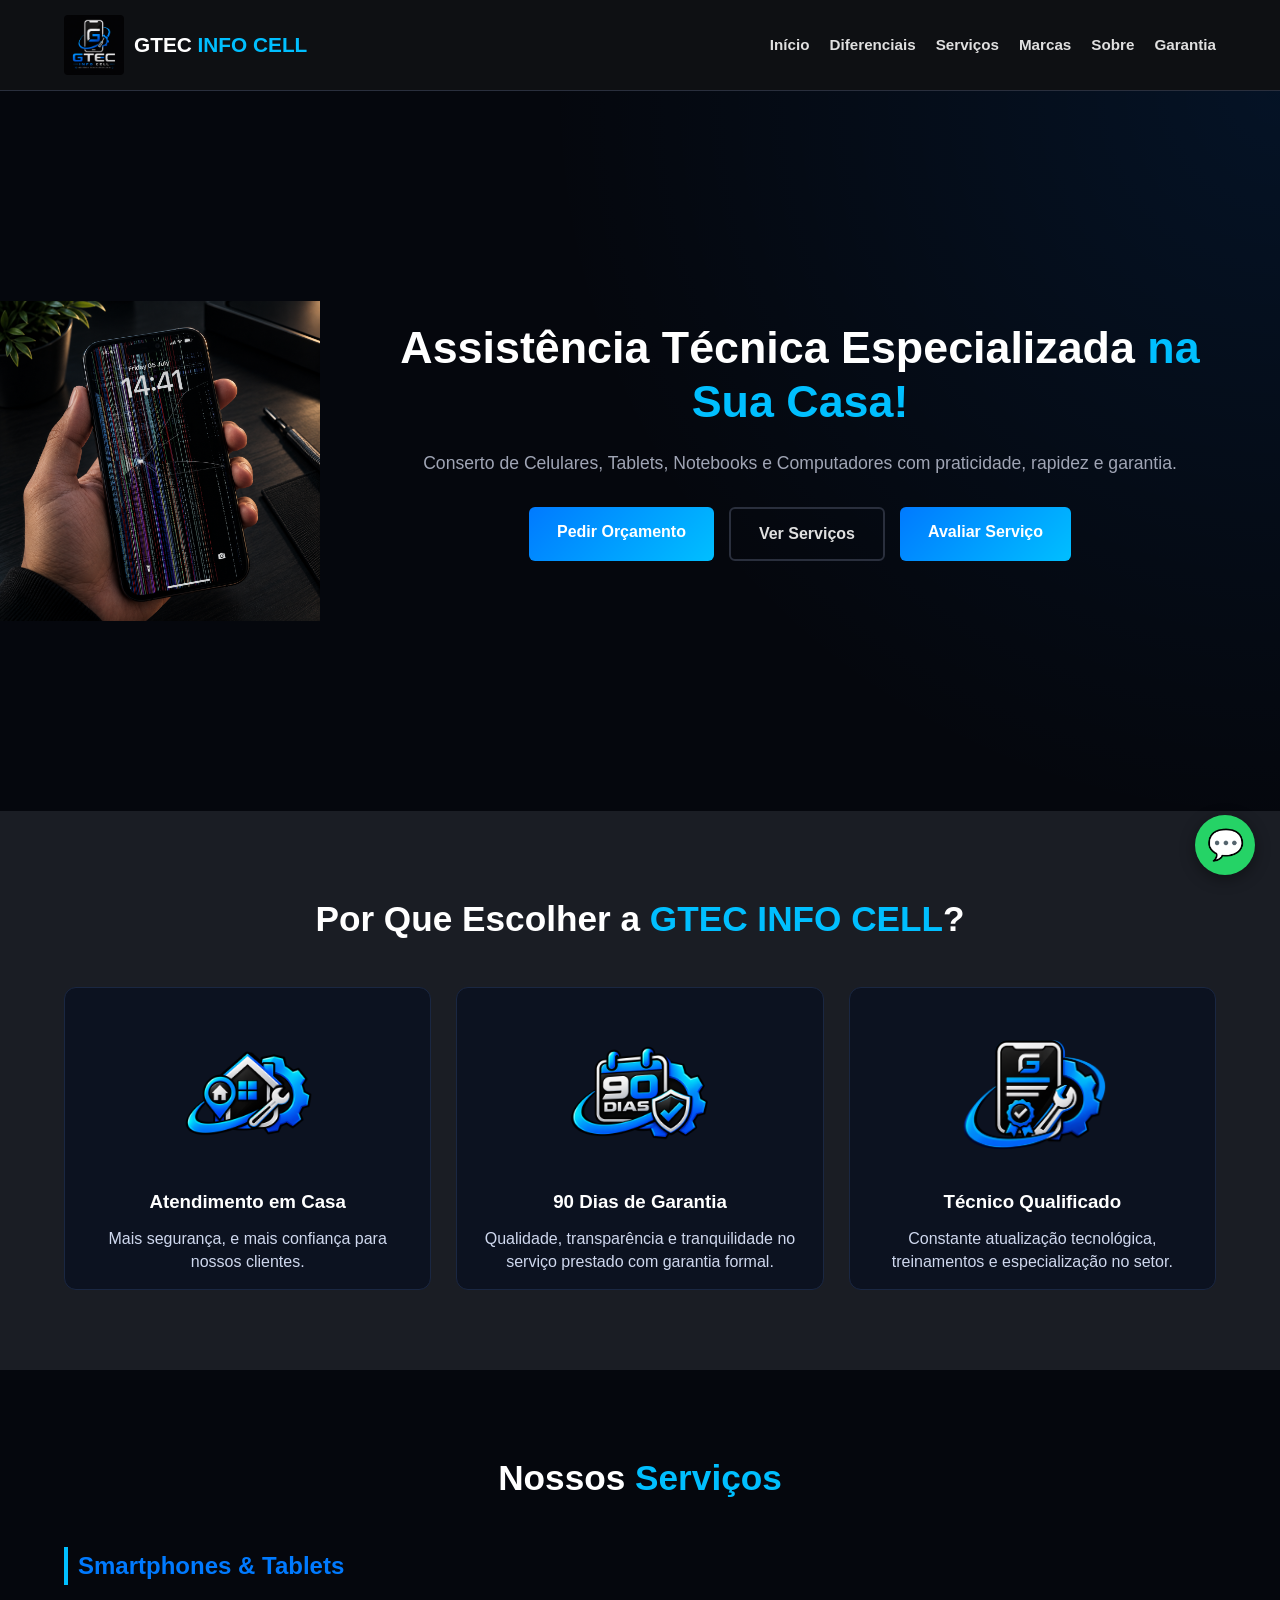
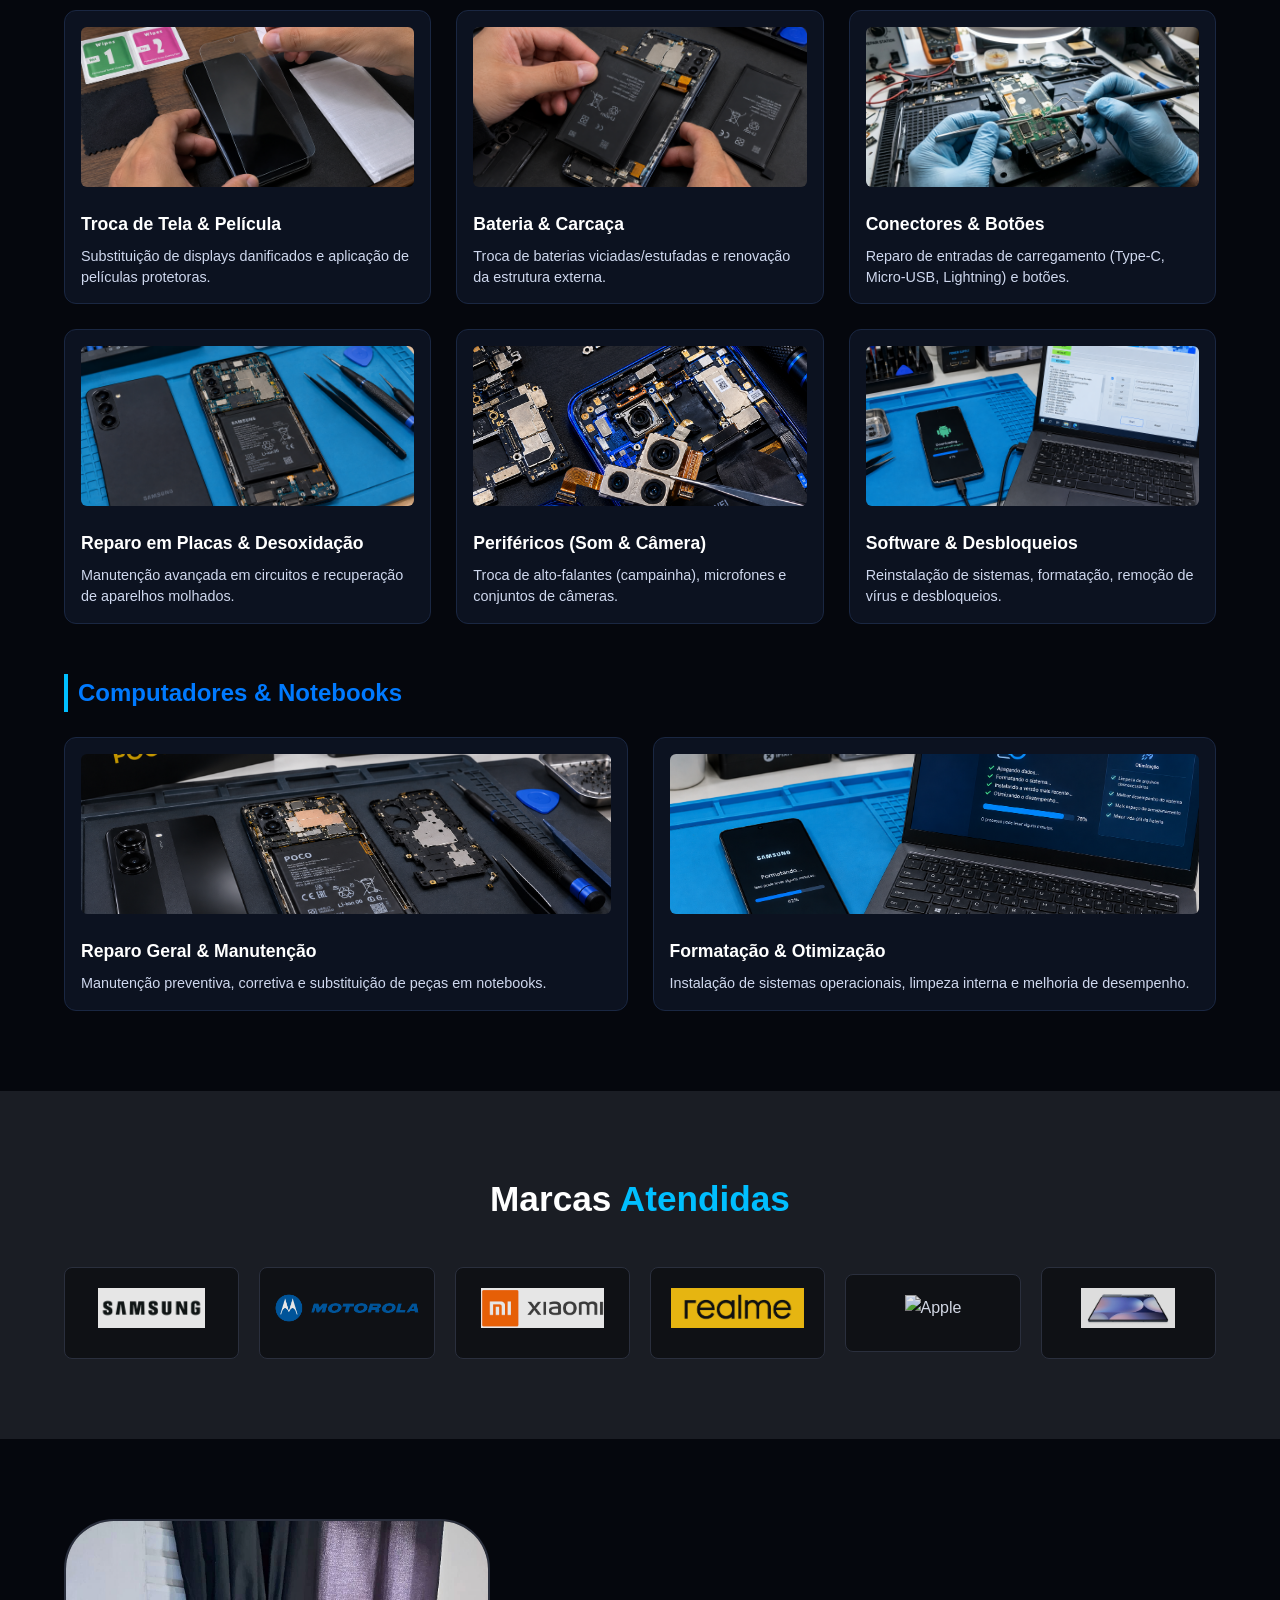
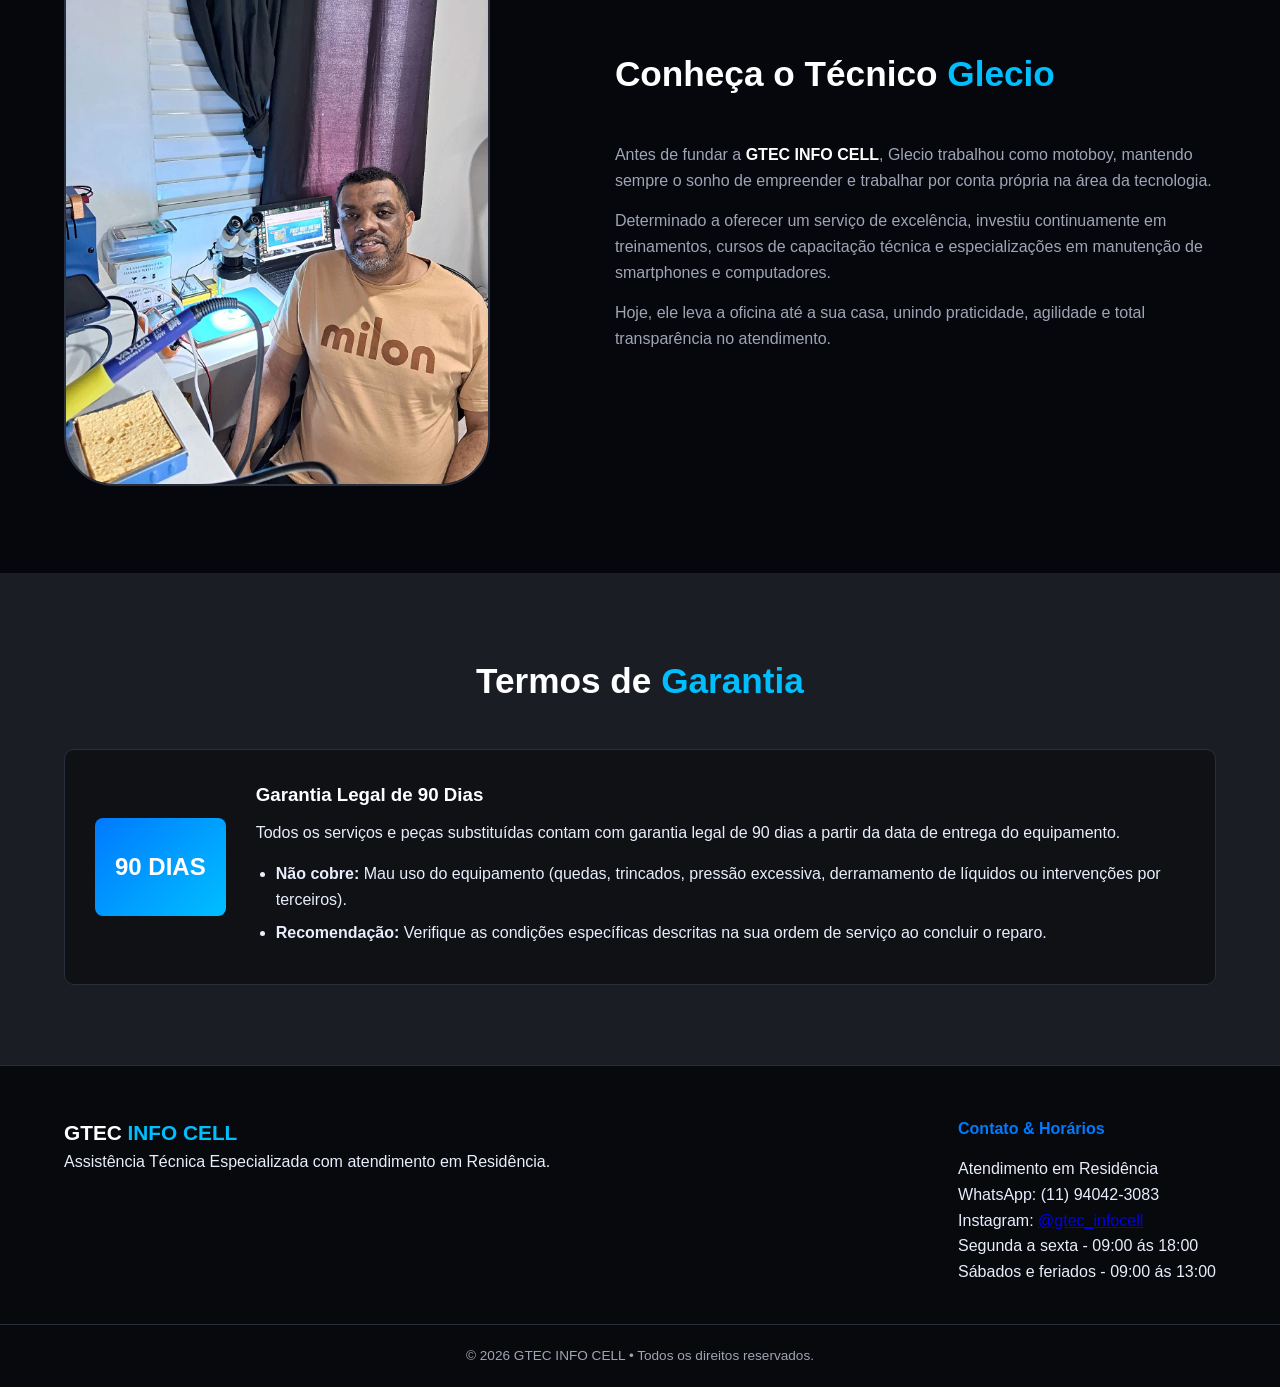
==== index.html @ 09369bb0 "Primeiro commit - GTEC Info Cell" ====
<!DOCTYPE html>
<html lang="pt-BR">
<head>
    <meta charset="UTF-8">
    <meta name="viewport" content="width=device-width, initial-scale=1.0">
    <title>GTEC INFO CELL - Assistência Técnica Especializada em Residência</title>
    <!-- Fonte Montserrat -->
    <link rel="preconnect" href="https://fonts.googleapis.com">
    <link rel="preconnect" href="https://fonts.gstatic.com" crossorigin>
    <link href="https://fonts.googleapis.com/css2?family=Montserrat:wght@400;600;700;800&display=swap" rel="stylesheet">
    <link rel="stylesheet" href="./style.css">
    <link rel="icon" type="image/png" href="img/logo.jpeg">
</head>
<body>

    <!-- Cabeçalho -->
    <header class="header">
        <div class="container nav-container">
            <div class="logo">
                <img src="img/logo.jpeg" alt="Logo GTEC INFO CELL" class="logo-img">
                <span class="logo-text">GTEC <span>INFO CELL</span></span>
            </div>
            <nav class="nav-menu" id="navMenu">
                <a href="#inicio">Início</a>
                <a href="#diferenciais">Diferenciais</a>
                <a href="#servicos">Serviços</a>
                <a href="#marcas">Marcas</a>
                <a href="#sobre">Sobre</a>
                <a href="#garantia">Garantia</a>
            </nav>
            <button class="mobile-toggle" id="mobileToggle" aria-label="Abrir Menu">☰</button>
        </div>
    </header>
    
    <!-- Hero Banner -->
    <section id="inicio" class="hero">
        <div class="carrossel">
            <div class="slides">
            <div class="slide"><img src="./img/imagem de celular quebrado.png" alt=""></div>
            <div class="slide"><img src="./img/imagem de celular restaurado.png" alt="#"></div>
            <div class="slide"><img src="./img/logo_neon_sem_fundo.png" alt=""></div>
            <div class="slide"><img src="./img/troca_de_camera_1254.png" alt="#"></div>
            </div>
        </div>
        <br>
        <div class="container hero-container">
            <div class="hero-content">
                <h1>Assistência Técnica Especializada <span>na Sua Casa!</span></h1>
                <p>Conserto de Celulares, Tablets, Notebooks e Computadores com praticidade, rapidez e garantia.</p>
                <div class="hero-btns">
                    <a href="Formulário GTEC Info Cell.html" target="_blank" class="btn btn-primary">Pedir Orçamento</a>
                    <a href="#servicos" class="btn btn-secondary">Ver Serviços</a>
                     <a href="avaliacoes.html" target="_blank" class="btn btn-primary">Avaliar Serviço</a>
                </div>
            </div>
            <div class="hero-image">
            
        </div>

        </div>
    </section>

    <!-- Por Que Escolher -->
    <section id="diferenciais" class="section bg-card">
        <div class="container">
            <h2 class="section-title">Por Que Escolher a <span>GTEC INFO CELL</span>?</h2>
            <div class="grid grid-3">
                <div class="card feature-card">
                    <div class="icon"></div>
                    <img src="./img/atendimento em casa.png" alt="">
                    <h3>Atendimento em Casa</h3>
                    <p>Mais segurança, e mais confiança para nossos clientes.</p>
                </div>
                <div class="card feature-card">
                    <div class="icon"></div>
                    <img src="./img/90 dias de garantia.png" alt="Garantia de 90 dias" class="feature-img">
                    <h3>90 Dias de Garantia</h3>
                    <p>Qualidade, transparência e tranquilidade no serviço prestado com garantia formal.</p>
                </div>
                <div class="card feature-card">
                    <div class="icon"></div>
                    <img src="./img/Emblema de Certificação Técnica.png" alt="Certificação técnica" class="feature img">
                    <h3>Técnico Qualificado</h3>
                    <p>Constante atualização tecnológica, treinamentos e especialização no setor.</p>
                </div>
            </div>
        </div>
    </section>

    <!-- Serviços Prestados -->
    <section id="servicos" class="section">
        <div class="container">
            <h2 class="section-title">Nossos <span>Serviços</span></h2>
            
            <h3 class="category-title">Smartphones & Tablets</h3>
            <div class="grid grid-3">
                <div class="card service-card">
                    <img src="img/imagem_pelicula_menor.png" alt="Troca de tela" class="service-img">
                    <h4>Troca de Tela & Película</h4>
                    <p>Substituição de displays danificados e aplicação de películas protetoras.</p>
                </div>
                <div class="card service-card">
                    <img src="img/troca_de_bateria.png" alt="Troca de bateria" class="service-img">
                    <h4>Bateria & Carcaça</h4>
                    <p>Troca de baterias viciadas/estufadas e renovação da estrutura externa.</p>
                </div>
                <div class="card service-card">
                    <img src="img/troca de conectores.jpg" alt="Conserto de conector de carga" class="service-img">
                    <h4>Conectores & Botões</h4>
                    <p>Reparo de entradas de carregamento (Type-C, Micro-USB, Lightning) e botões.</p>
                </div>
                <div class="card service-card">
                    <img src="img/Imagem de placa.png" alt="Reparo em placa de celular" class="service-img">
                    <h4>Reparo em Placas & Desoxidação</h4>
                    <p>Manutenção avançada em circuitos e recuperação de aparelhos molhados.</p>
                </div>
                <div class="card service-card">
                    <img src="img/troca de camera.png" alt="Troca de microfone e câmera" class="service-img">
                    <h4>Periféricos (Som & Câmera)</h4>
                    <p>Troca de alto-falantes (campainha), microfones e conjuntos de câmeras.</p>
                </div>
                <div class="card service-card">
                    <img src="img/imagem de Software.png" alt="Manutenção de software e sistema" class="service-img">
                    <h4>Software & Desbloqueios</h4>
                    <p>Reinstalação de sistemas, formatação, remoção de vírus e desbloqueios.</p>
                </div>
            </div>

            <h3 class="category-title mt-large">Computadores & Notebooks</h3>
            <div class="grid grid-2">
                <div class="card service-card">
                    <img src="img/Reparo Geral & Manutenção.png" alt="Conserto de notebook" class="service-img">
                    <h4>Reparo Geral & Manutenção</h4>
                    <p>Manutenção preventiva, corretiva e substituição de peças em notebooks.</p>
                </div>
                <div class="card service-card">
                    <img src="img/Formatação é otimização.png" alt="Formatação de computador" class="service-img">
                    <h4>Formatação & Otimização</h4>
                    <p>Instalação de sistemas operacionais, limpeza interna e melhoria de desempenho.</p>
                </div>
            </div>
        </div>
    </section>

    <!-- Marcas Atendidas -->
    <section id="marcas" class="section bg-card">
        <div class="container text-center">
            <h2 class="section-title">Marcas <span>Atendidas</span></h2>
            <div class="brands-grid">
                <div class="brand-item"><img src="img/samsung.jpg" alt="Samsung"><span></span></div>
                <div class="brand-item"><img src="img/motorola.png" alt="Motorola"><span></span></div>
                <div class="brand-item"><img src="img/aura.png" alt="Xiaomi"><span></span></div>
                <div class="brand-item"><img src="img/Realme_logo.png" alt="Realme"><span></span></div>
                <div class="brand-item"><img src="img/Apple.png" alt="Apple"><span></span></div>
                <div class="brand-item"><img src="img/unnamed.png" alt="Tablets"><span></span></div>
            </div>
        </div>
    </section>

    <!-- Sobre o Técnico -->
    <section id="sobre" class="section">
        <div class="container about-container">
            <div class="about-img">
                <img src="./img/Digitalizado_20261007-1557-03.jpg" alt="Técnico Glecio em seu ambiente de trabalho">
            </div>
            <div class="about-content">
                <h4 class="section-title text-left">Conheça o Técnico <span>Glecio</span></h4>
                <p>Antes de fundar a <strong>GTEC INFO CELL</strong>, Glecio trabalhou como motoboy, mantendo sempre o sonho de empreender e trabalhar por conta própria na área da tecnologia.</p>
                <p>Determinado a oferecer um serviço de excelência, investiu continuamente em treinamentos, cursos de capacitação técnica e especializações em manutenção de smartphones e computadores.</p>
                <p>Hoje, ele leva a oficina até a sua casa, unindo praticidade, agilidade e total transparência no atendimento.</p>
            </div>
        </div>
    </section>

    <!-- Garantia -->
    <section id="garantia" class="section bg-card">
        <div class="container">
            <h2 class="section-title">Termos de <span>Garantia</span></h2>
            <div class="warranty-box">
                <div class="warranty-badge">90 DIAS</div>
                <div class="warranty-text">
                    <h3>Garantia Legal de 90 Dias</h3>
                    <p>Todos os serviços e peças substituídas contam com garantia legal de 90 dias a partir da data de entrega do equipamento.</p>
                    <ul>
                        <li><strong>Não cobre:</strong> Mau uso do equipamento (quedas, trincados, pressão excessiva, derramamento de líquidos ou intervenções por terceiros).</li>
                        <li><strong>Recomendação:</strong> Verifique as condições específicas descritas na sua ordem de serviço ao concluir o reparo.</li>
                    </ul>
                </div>
            </div>
        </div>
    </section>

    <!-- Rodapé -->
    <footer class="footer">
        <div class="container footer-container">
            <div class="footer-info">
                <div class="logo">
                    <span class="logo-text">GTEC <span>INFO CELL</span></span>
                </div>
                <p>Assistência Técnica Especializada com atendimento em Residência.</p>
            </div>
            <div class="footer-contact">
                <h4>Contato & Horários</h4>
                <p> Atendimento em Residência</p>
                <p> WhatsApp: (11) 94042-3083</p>
                <p>
                Instagram:
                <a href="https://www.instagram.com/gtec_infocell/" target="_blank">
                @gtec_infocell
                </a>
                </p>
                <p> Segunda a sexta - 09:00 ás 18:00 <br> Sábados e feriados - 09:00 ás 13:00                   
                </p>
            </div>
        </div>
        <div class="footer-bottom">
            <p>&copy; 2026 GTEC INFO CELL • Todos os direitos reservados.</p>
        </div>
    </footer>

    <!-- Botão Flutuante do WhatsApp -->
    <a href="https://wa.me/5511940423083?text=Ol%C3%A1%2C%20Gl%C3%A9cio!%20Gostaria%20de%20um%20or%C3%A7amento%20para%20meu%20aparelho." target="_blank" class="whatsapp-float" aria-label="Falar no WhatsApp">
        💬 
    </a>

    <link rel="icon" type="image/jpeg" href="img/logo.jpeg">

    <script src="./main.js"></script>
    <script src="./avaliaçoes.js"></script>

</body>
</html>
---- style.css ----
/* --- RESET & VARIÁVEIS DE CORES --- */
:root {
    --bg-dark: #0F1115;
    --bg-card: #1A1D24;
    --bg-card-hover: #232732;
    --primary-blue: #007AFF;
    --cyan-accent: #00BFFF;
    --text-silver: #E0E0E0;
    --text-muted: #A0A5B5;
    --text-white: #FFFFFF;
    --border-color: #2A2F3D;
    --font-main: 'Montserrat', sans-serif;
}

* {
    margin: 0;
    padding: 0;
    box-sizing: border-box;
}

html {
    scroll-behavior: smooth;
}

body {
    font-family: var(--font-main);
    background-color: var(--bg-dark);
    color: var(--text-silver);
    line-height: 1.6;
}

/* --- ESTRUTURA GLOBAL --- */
.container {
    width: 90%;
    max-width: 1200px;
    margin: 0 auto;
}

.section {
    padding: 80px 0;
}

.bg-card {
    background-color: var(--bg-card);
}

.section-title {
    text-align: center;
    font-size: 2.2rem;
    color: var(--text-white);
    margin-bottom: 40px;
    font-weight: 700;
}

.section-title span {
    color: var(--cyan-accent);
}

.text-left {
    text-align: left;
}

.text-center {
    text-align: center;
}

.mt-large {
    margin-top: 50px;
}

.category-title {
    color: var(--primary-blue);
    font-size: 1.5rem;
    margin-bottom: 25px;
    border-left: 4px solid var(--cyan-accent);
    padding-left: 10px;
}

/* --- BOTÕES --- */
.btn {
    display: inline-block;
    padding: 12px 28px;
    border-radius: 6px;
    font-weight: 700;
    text-decoration: none;
    transition: all 0.3s ease;
    cursor: pointer;
    text-align: center;
}

.btn-primary {
    background: linear-gradient(135deg, var(--primary-blue), var(--cyan-accent));
    color: var(--text-white);
    border: none;
}

.btn-primary:hover {
    opacity: 0.9;
    transform: translateY(-2px);
    box-shadow: 0 4px 15px rgba(0, 191, 255, 0.4);
}

.btn-secondary {
    background: transparent;
    color: var(--text-silver);
    border: 2px solid var(--border-color);
}

.btn-secondary:hover {
    border-color: var(--cyan-accent);
    color: var(--text-white);
}

/* --- GRID SYSTEM --- */
.grid {
    display: grid;
    gap: 25px;
}

.grid-2 {
    grid-template-columns: repeat(auto-fit, minmax(300px, 1fr));
}

.grid-3 {
    grid-template-columns: repeat(auto-fit, minmax(280px, 1fr));
}

.card {
    background-color: var(--bg-card);
    border: 1px solid var(--border-color);
    border-radius: 8px;
    padding: 25px;
    transition: transform 0.3s ease, border-color 0.3s ease;
}

.card:hover {
    transform: translateY(-5px);
    border-color: var(--cyan-accent);
}

/* --- CABEÇALHO --- */
.header {
    background-color: rgba(15, 17, 21, 0.95);
    position: sticky;
    top: 0;
    z-index: 1000;
    border-bottom: 1px solid var(--border-color);
    backdrop-filter: blur(10px);
}

.nav-container {
    display: flex;
    justify-content: space-between;
    align-items: center;
    padding: 15px 0;
}

.logo {
    display: flex;
    align-items: center;
    gap: 10px;
    
}

.logo-img {
    height: 60px;
    width: auto;
    background-color: #222; /* Placeholder enquanto não há imagem */
    border-radius: 4px;
}

.logo-text {
    font-size: 1.3rem;
    font-weight: 800;
    color: var(--text-white);
}

.logo-text span {
    color: var(--cyan-accent);
}

.nav-menu {
    display: flex;
    gap: 20px;
}

.nav-menu a {
    color: var(--text-silver);
    text-decoration: none;
    font-weight: 600;
    font-size: 0.95rem;
    transition: color 0.3s ease;
}
.nav-menu a:hover {
    color: var(--cyan-accent);
}

.mobile-toggle {
    display: none;
    background: none;
    border: 2px solid transparent;
    border-radius: 8px;
    color: var(--text-white);
    font-size: 1.8rem;
    width: 46px;
    height: 46px;
    cursor: pointer;
    transition: all 0.3s ease;
    -webkit-tap-highlight-color: transparent; /* tira o flash cinza do toque no celular */
}

/* efeito enquanto o dedo está pressionando */
.mobile-toggle:active {
    transform: scale(0.9);
    background-color: var(--bg-card-hover);
}

/* estado aberto (menu visível) */
.mobile-toggle.active {
    color: var(--cyan-accent);
    border-color: var(--cyan-accent);
    background-color: var(--bg-card);
    box-shadow: 0 0 12px rgba(0, 191, 255, 0.4);
    transform: rotate(90deg);
}

/* --- HERO --- */
.hero {
    padding: 100px 0 80px 0;
    background: radial-gradient(circle at top right, rgba(0, 122, 255, 0.1), transparent 50%);
    min-height: 80vh;
    display: flex;
    align-items: center;
    text-align: center;
}

.hero-container {
    display: grid;
    grid-template-columns: 1fr;
    align-items: center;
    text-align: center;
    justify-items: center;
    gap: 40px;
    width: 90%;

}

.hero-content h1 {
    font-size: 2.8rem;
    color: var(--text-white);
    line-height: 1.2;
    margin: 0 auto 20px auto;
    max-width: 800px;;
}

.hero-content h1 span {
    color: var(--cyan-accent);
}

.hero-content p {
    font-size: 1.1rem;
    color: var(--text-muted);
    margin-bottom: 30px;
}

.hero-btns {
    display: flex;
    gap: 15px;
    justify-content: center;
}

.hero-image img {
    width: 100%;
    max-width: 360px;
    height: 340px;
    border-radius: 40px;
    border: 2px solid var(--border-color);
    box-shadow: 0 10px 30px rgba(0, 0, 0, 0.5);
    background-color: #222; /* Placeholder */
}

/* --- DIFERENCIAIS --- */
.feature-card {
    text-align: center;
}

.feature-card .icon {
    font-size: 2.5rem;
    margin-bottom: 15px;
}

.feature-card img {
    width: 150px;
    height: 150px;
    object-fit: contain;
    margin-bottom: 10px;
}

.feature-card h3 {
    color: var(--text-white);
    margin-bottom: 10px;
}

/* --- SERVIÇOS --- */
.service-card {
    background-color: var(--bg-dark);
    padding: 20px;
}

.service-img {
    width: 100%;
    height: 160px;
    object-fit: cover;
    border-radius: 6px;
    margin-bottom: 15px;
    background-color: #222; /* Placeholder */
}

.service-card h4 {
    color: var(--text-white);
    font-size: 1.1rem;
    margin-bottom: 8px;
}

.service-card p {
    font-size: 0.9rem;
    color: var(--text-muted);
}

/* --- MARCAS --- */
.brands-grid {
    display: grid;
    grid-template-columns: repeat(auto-fit, minmax(130px, 1fr));
    gap: 20px;
    align-items: center;
    margin-top: 30px;
}

.brand-item {
    background: var(--bg-dark);
    padding: 20px 10px;
    border-radius: 8px;
    border: 1px solid var(--border-color);
    display: flex;
    flex-direction: column;
    align-items: center;
    gap: 10px;
}

.brand-item img {
    max-height: 40px;
    width: auto;
    filter: brightness(0.9);
}

.brand-item span {
    font-size: 0.85rem;
    font-weight: 600;
}

/* --- SOBRE --- */
.about-container {
    display: grid;
    grid-template-columns: 1fr 1.2fr;
    gap: 50px;
    align-items: center;
}

.about-img img {
    width: 85%;
    border-radius: 50px;
    border: 2px solid var(--border-color);
    background-color: #222; /* Placeholder */
}

.about-content p {
    margin-bottom: 15px;
    color: var(--text-muted);
}

.about-content strong {
    color: var(--text-white);
}

/* --- GARANTIA --- */
.warranty-box {
    display: flex;
    gap: 30px;
    align-items: center;
    background: var(--bg-dark);
    padding: 30px;
    border-radius: 10px;
    border: 1px solid var(--border-color);
}

.warranty-badge {
    background: linear-gradient(135deg, var(--primary-blue), var(--cyan-accent));
    color: var(--text-white);
    font-size: 1.5rem;
    font-weight: 800;
    padding: 30px 20px;
    border-radius: 8px;
    white-space: nowrap;
}

.warranty-text h3 {
    color: var(--text-white);
    margin-bottom: 10px;
}

.warranty-text ul {
    margin-top: 15px;
    padding-left: 20px;
}

.warranty-text li {
    margin-bottom: 8px;
}

/* --- RODAPÉ --- */
.footer {
    background-color: #08090C;
    border-top: 1px solid var(--border-color);
    padding: 50px 0 20px 0;
}

.footer-container {
    display: flex;
    justify-content: space-between;
    flex-wrap: wrap;
    gap: 30px;
    margin-bottom: 40px;
}

.footer-contact h4 {
    color: var(--text-white);
    margin-bottom: 15px;
    color: #007AFF;
}

.footer-bottom {
    text-align: center;
    border-top: 1px solid var(--border-color);
    padding-top: 20px;
    font-size: 0.85rem;
    color: var(--text-muted);
}

/* --- BOTÃO WHATSAPP FLUTUANTE --- */
.whatsapp-float {
    position: fixed;
    bottom: 25px;
    right: 25px;
    width: 60px;
    height: 60px;
    background-color: #25D366;
    color: #FFF;
    border-radius: 50%;
    display: flex;
    justify-content: center;
    align-items: center;
    font-size: 30px;
    box-shadow: 0 4px 15px rgba(0, 0, 0, 0.4);
    text-decoration: none;
    z-index: 999;
    transition: transform 0.3s ease;
}
.whatsapp-float:hover {
    transform: scale(1.1);
}

/* --- RESPONSIVIDADE (MOBILE-FIRST) --- */
@media (max-width: 900px) {
    .hero-container, .about-container {
        grid-template-columns: 1fr;
        text-align: center;
    }

    .hero-content h1 {
        font-size: 2.1rem;
    }

    .hero-btns {
        justify-content: center;
    }

    .text-left {
        text-align: center;
    }

    .warranty-box {
        flex-direction: column;
        text-align: center;
    }

  .nav-menu {
    position: absolute;
    top: 100%;
    left: 0;
    width: 100%;
    background-color: var(--bg-dark);
    flex-direction: column;
    padding: 20px;
    gap: 15px;
    display: flex;                 /* agora sempre flex */
    border-bottom: 1px solid var(--border-color);

    /* escondido por padrão, com animação */
    opacity: 0;
    visibility: hidden;
    transform: translateY(-10px);
    transition: all 0.3s ease;
}

.nav-menu.active {
    opacity: 1;
    visibility: visible;
    transform: translateY(0);
}

    .nav-btn {
        display: none;
    }

    .mobile-toggle {
        display: block;
    }
}

.carrossel{
    position: relative;
    max-width: 25%;
    margin: auto;
    overflow: hidden;
}

.slides {
  display: flex;
  transition: transform 0.2s ease;
}
.slide {
  min-width: 100%;        
}
.slide img {
  width: 100%;
  display: block;
}

:root{--bg:#05070d;--card:#0c1220;--txt:#e8eefc;--mut:#8a97b5;--blue:#1e90ff;--star:#ffd21f;--line:#1a2742
}

  *{box-sizing:border-box
}

  body{
    margin:0;background:var(--bg);color:var(--txt);font-family:Arial,Helvetica,sans-serif
}

  #avaliacoes{
    max-width:1000px;margin:0 auto;padding:48px 20px
}
  #avaliacoes h2{
    text-align:center;font-size:clamp(24px,4vw,34px);margin:0 0 8px;text-transform:uppercase
}

  #avaliacoes h2 span{
    color:var(--blue);text-shadow:0 0 14px rgba(30,144,255,.7)
}

  .sub{
    text-align:center;color:var(--mut);margin:0 0 32px
}

  .lista{
    display:grid;grid-template-columns:repeat(auto-fit,minmax(260px,1fr));gap:16px;margin-bottom:40px
}

  .card{
    background:var(--card);border:1px solid var(--line);border-radius:12px;padding:16px
}

  .card .nome{
    font-weight:bold
}

  .card .estrelas{
    color:var(--star);letter-spacing:2px;margin:6px 0
}

  .card p{
    margin:0;color:#cfd8ee;line-height:1.45;overflow-wrap:anywhere
}
  .vazio{
    grid-column:1/-1;text-align:center;color:var(--mut)
}

  form{
    background:var(--card);border:1px solid var(--blue);box-shadow:0 0 22px rgba(30,144,255,.25);border-radius:14px;padding:22px;max-width:560px;margin:0 auto
}

  form h3{
    margin:0 0 14px;text-align:center
}

  label{
    display:block;font-size:14px;color:var(--mut);margin:12px 0 6px
}

  input[type=text],textarea{
    width:100%;background:#070b15;border:1px solid var(--line);border-radius:8px;color:var(--txt);padding:11px;font:inherit
}

  input:focus,textarea:focus{
    outline:none;border-color:var(--blue)
}

  textarea{
    min-height:100px;resize:vertical
}

  .stars{
    display:flex;flex-direction:row-reverse;justify-content:center;gap:6px;font-size:38px
}

  .stars input{
    display:none
}

  .stars label{
    margin:0;cursor:pointer;color:#2a3654;transition:color .15s
}

  .stars input:checked~label,.stars label:hover,.stars label:hover~label{
    color:var(--star)
}

  .hp{
    position:absolute;left:-9999px
}

  button{
    width:100%;margin-top:18px;padding:13px;border:0;border-radius:10px;background:var(--blue);color:#fff;font-size:16px;font-weight:bold;cursor:pointer;box-shadow:0 0 16px rgba(30,144,255,.6)
  }

  button:disabled{
    opacity:.6;cursor:wait
  }

  .msg{
    text-align:center;margin-top:14px;min-height:20px
  }

  .ok{
    color:#4ade80
  }
  
  .erro{
    color:#ff6b6b
  }
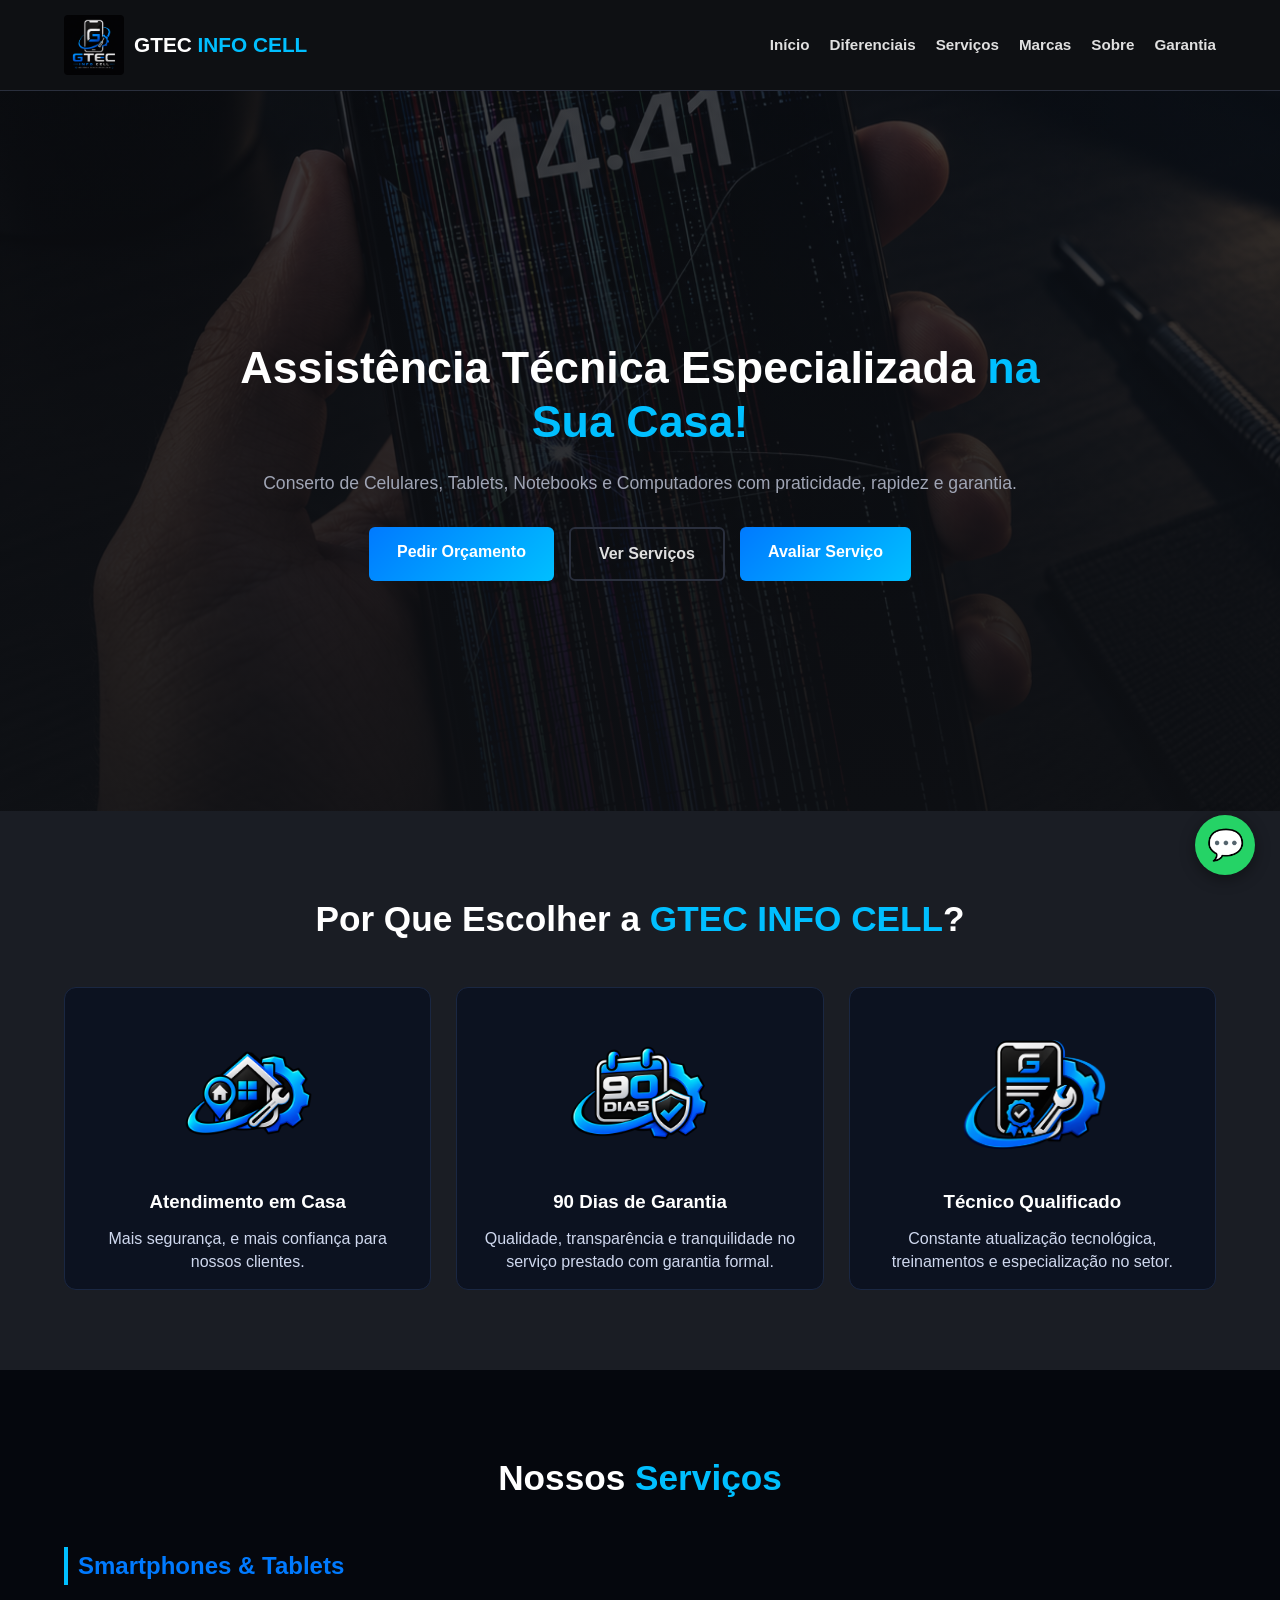
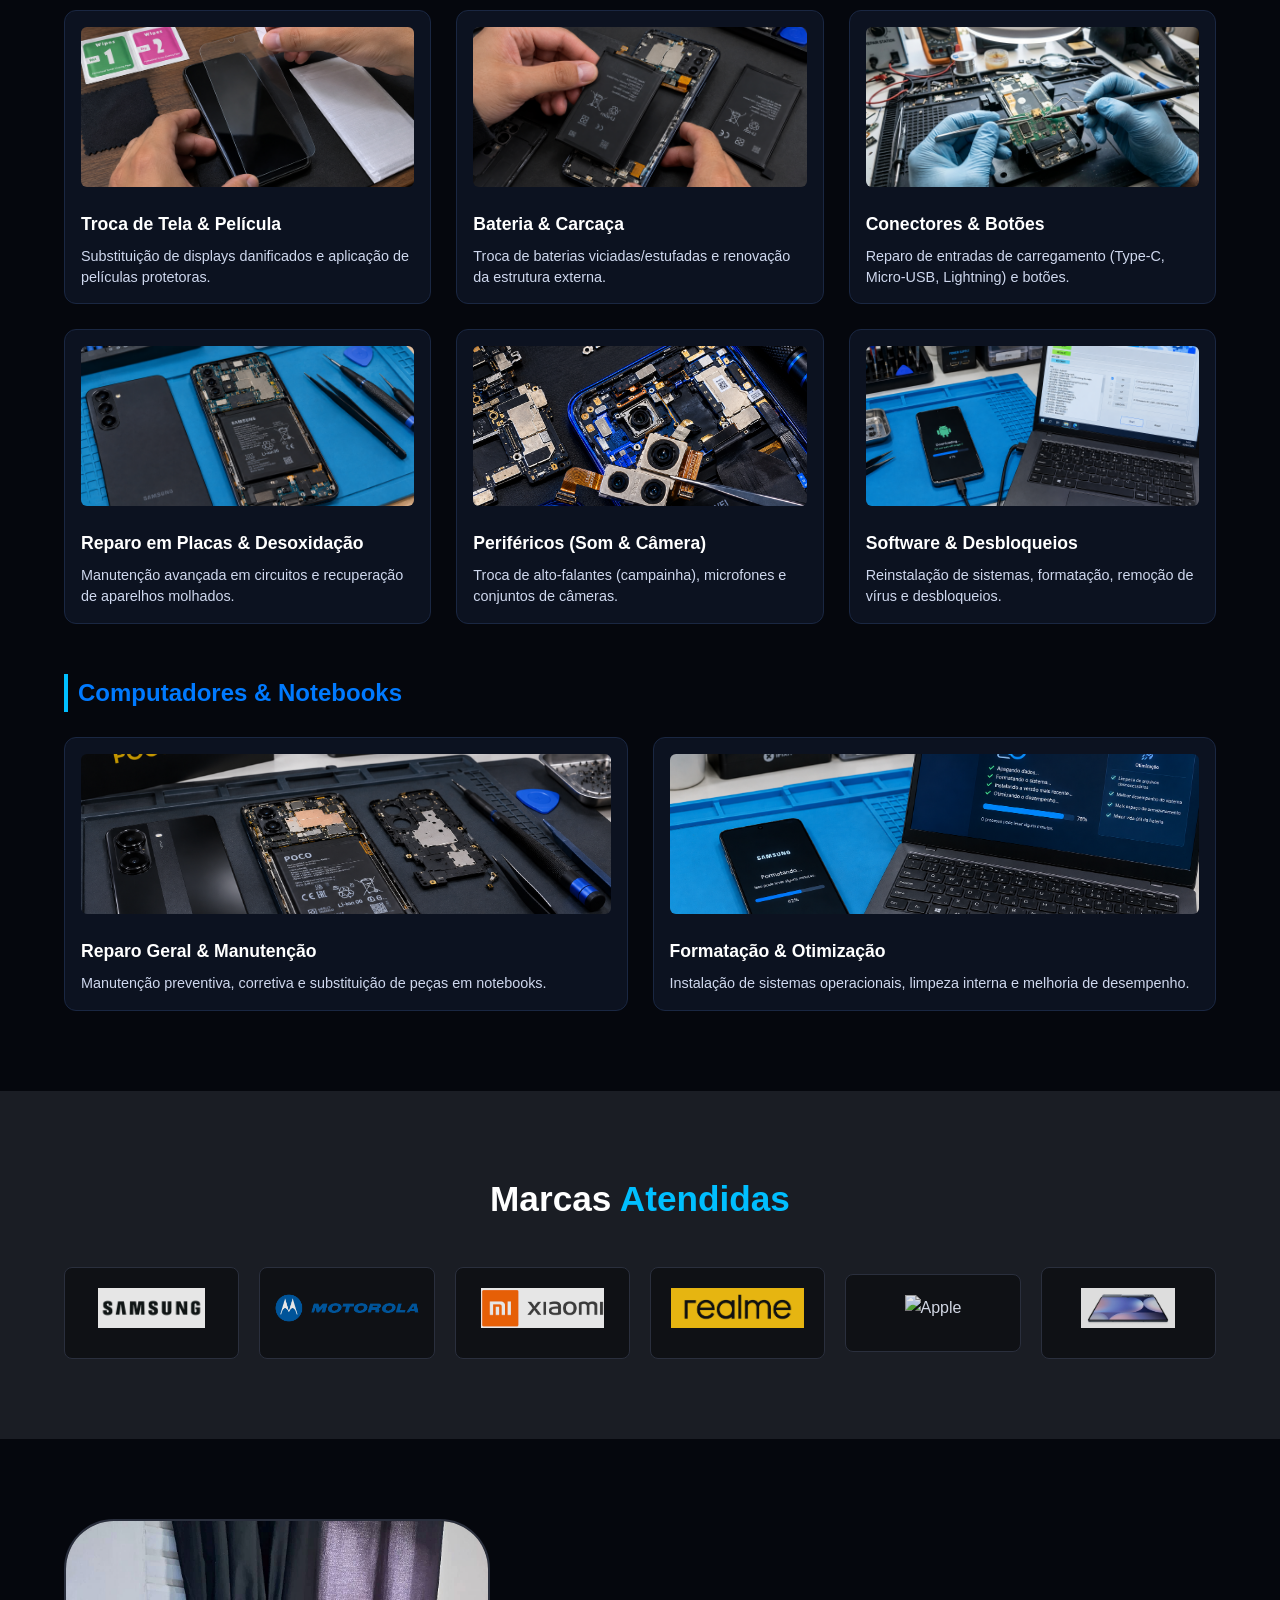
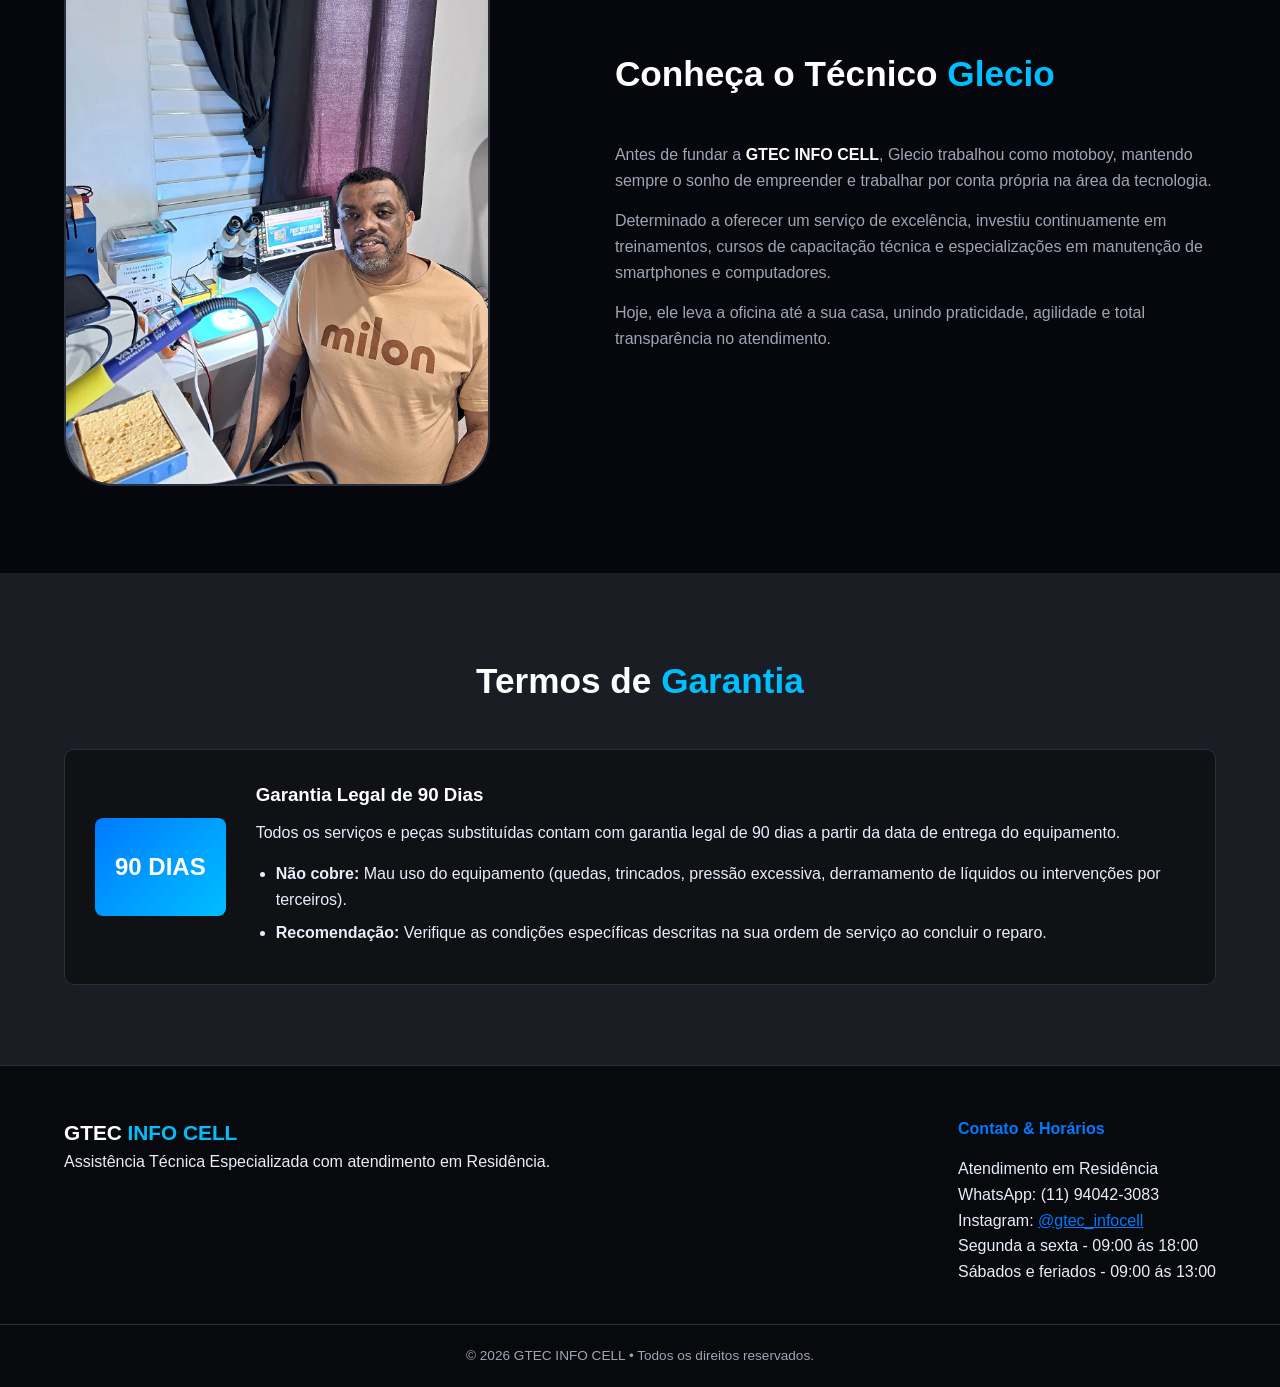
==== commit 2874b0a5: "atualiza site" ====
--- a/index.html
+++ b/index.html
@@ -16,10 +16,10 @@
     <!-- Cabeçalho -->
     <header class="header">
         <div class="container nav-container">
-            <div class="logo">
-                <img src="img/logo.jpeg" alt="Logo GTEC INFO CELL" class="logo-img">
-                <span class="logo-text">GTEC <span>INFO CELL</span></span>
-            </div>
+           <a href="index.html" class="logo">
+    <img src="img/logo.jpeg" alt="Logo GTEC INFO CELL" class="logo-img">
+    <span class="logo-text">GTEC <span>INFO CELL</span></span>
+</a>
             <nav class="nav-menu" id="navMenu">
                 <a href="#inicio">Início</a>
                 <a href="#diferenciais">Diferenciais</a>
@@ -42,7 +42,6 @@
             <div class="slide"><img src="./img/troca_de_camera_1254.png" alt="#"></div>
             </div>
         </div>
-        <br>
         <div class="container hero-container">
             <div class="hero-content">
                 <h1>Assistência Técnica Especializada <span>na Sua Casa!</span></h1>
@@ -51,12 +50,9 @@
                     <a href="Formulário GTEC Info Cell.html" target="_blank" class="btn btn-primary">Pedir Orçamento</a>
                     <a href="#servicos" class="btn btn-secondary">Ver Serviços</a>
                      <a href="avaliacoes.html" target="_blank" class="btn btn-primary">Avaliar Serviço</a>
-                </div>
-            </div>
-            <div class="hero-image">
-            
-        </div>
-
+                    </div>
+                </div>
+            </div>
         </div>
     </section>
 
@@ -203,12 +199,7 @@
                 <h4>Contato & Horários</h4>
                 <p> Atendimento em Residência</p>
                 <p> WhatsApp: (11) 94042-3083</p>
-                <p>
-                Instagram:
-                <a href="https://www.instagram.com/gtec_infocell/" target="_blank">
-                @gtec_infocell
-                </a>
-                </p>
+                <p>Instagram: <a href="https://instagram.com/gtec_infocell" style="color: #007AFF;">@gtec_infocell</a></p>
                 <p> Segunda a sexta - 09:00 ás 18:00 <br> Sábados e feriados - 09:00 ás 13:00                   
                 </p>
             </div>
--- a/style.css
+++ b/style.css
@@ -196,17 +196,21 @@
 }
 
 .mobile-toggle {
-    display: none;
+    display: none;                 /* o media query muda para flex */
+    align-items: center;
+    justify-content: center;
+    width: 46px;
+    height: 46px;
+    margin: 0;
+    padding: 0;                    /* importante: zera o padding do CSS de avaliações */
     background: none;
     border: 2px solid transparent;
     border-radius: 8px;
-    color: var(--text-white);
-    font-size: 1.8rem;
-    width: 46px;
-    height: 46px;
+    box-shadow: none;
+    color: var(--text-white);
+    font-size: 1.6rem;
+    line-height: 1;
     cursor: pointer;
-    transition: all 0.3s ease;
-    -webkit-tap-highlight-color: transparent; /* tira o flash cinza do toque no celular */
 }
 
 /* efeito enquanto o dedo está pressionando */
@@ -523,27 +527,66 @@
     }
 
     .mobile-toggle {
-        display: block;
+        display: flex;
     }
 }
 
-.carrossel{
+/* Hero precisa ser referência para o fundo */
+.hero {
     position: relative;
-    max-width: 25%;
-    margin: auto;
     overflow: hidden;
 }
 
+/* Carrossel vira plano de fundo */
+.carrossel {
+    position: absolute;
+    inset: 0;
+    z-index: 0;
+    overflow: hidden;
+}
+
 .slides {
-  display: flex;
-  transition: transform 0.2s ease;
-}
+    position: relative;
+    width: 100%;
+    height: 100%;
+}
+
 .slide {
-  min-width: 100%;        
-}
+    position: absolute;
+    inset: 0;
+    opacity: 0;
+    transition: opacity 1.2s ease-in-out;
+}
+
+.slide.active {
+    opacity: 0.5;          /* <<< transparência: 0 (some) a 1 (total) */
+}
+
 .slide img {
-  width: 100%;
-  display: block;
+    width: 100%;
+    height: 100%;
+    object-fit: cover;     /* preenche tudo sem distorcer */
+    display: block;
+}
+
+/* Camada escura para o texto ficar legível */
+.hero::after {
+    content: "";
+    position: absolute;
+    inset: 0;
+    background: linear-gradient(to bottom, rgba(15,17,21,0.55), rgba(15,17,21,0.85));
+    z-index: 1;
+}
+
+/* Conteúdo por cima de tudo */
+.hero-container {
+    position: relative;
+    z-index: 2;
+}
+
+/* Corrige botões cortados no celular */
+.hero-btns {
+    flex-wrap: wrap;
 }
 
 :root{--bg:#05070d;--card:#0c1220;--txt:#e8eefc;--mut:#8a97b5;--blue:#1e90ff;--star:#ffd21f;--line:#1a2742
@@ -657,4 +700,8 @@
   .erro{
     color:#ff6b6b
   }
-  +  
+  .logo {
+    text-decoration: none;
+    cursor: pointer;
+}
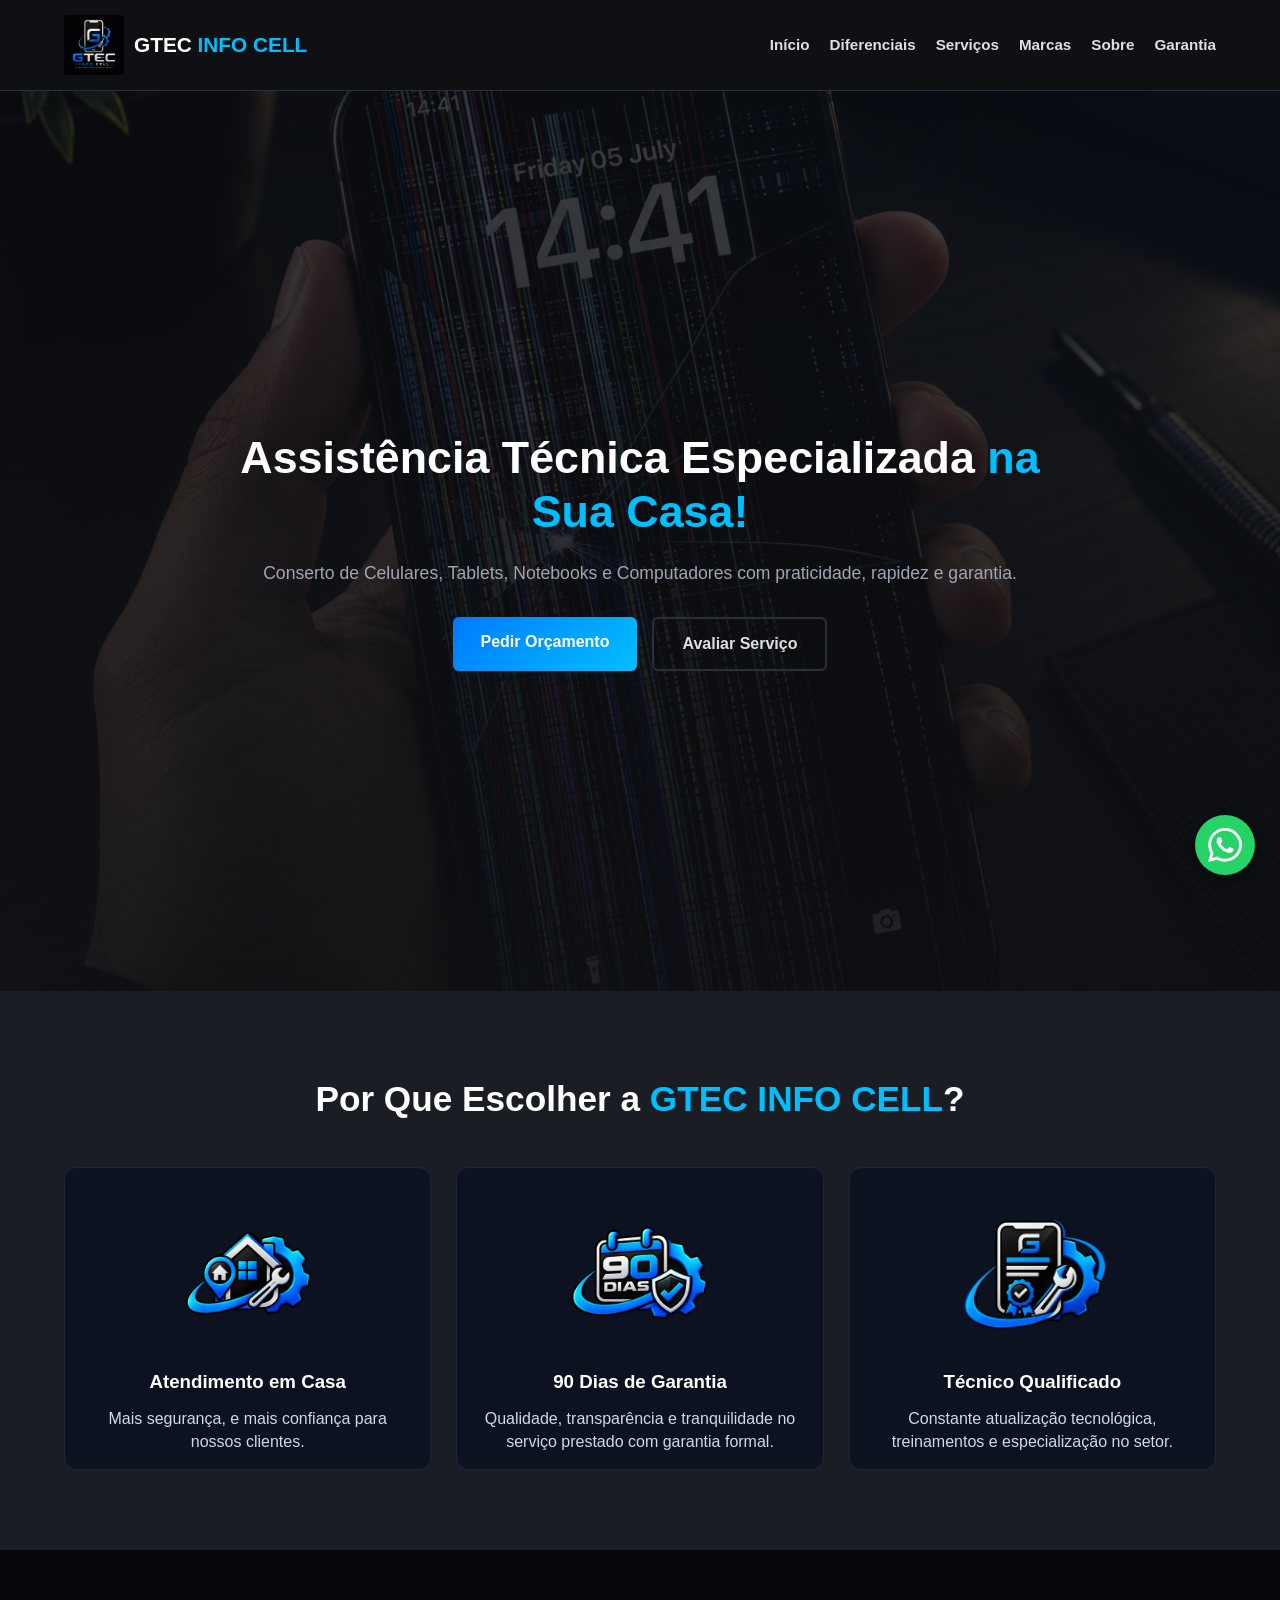
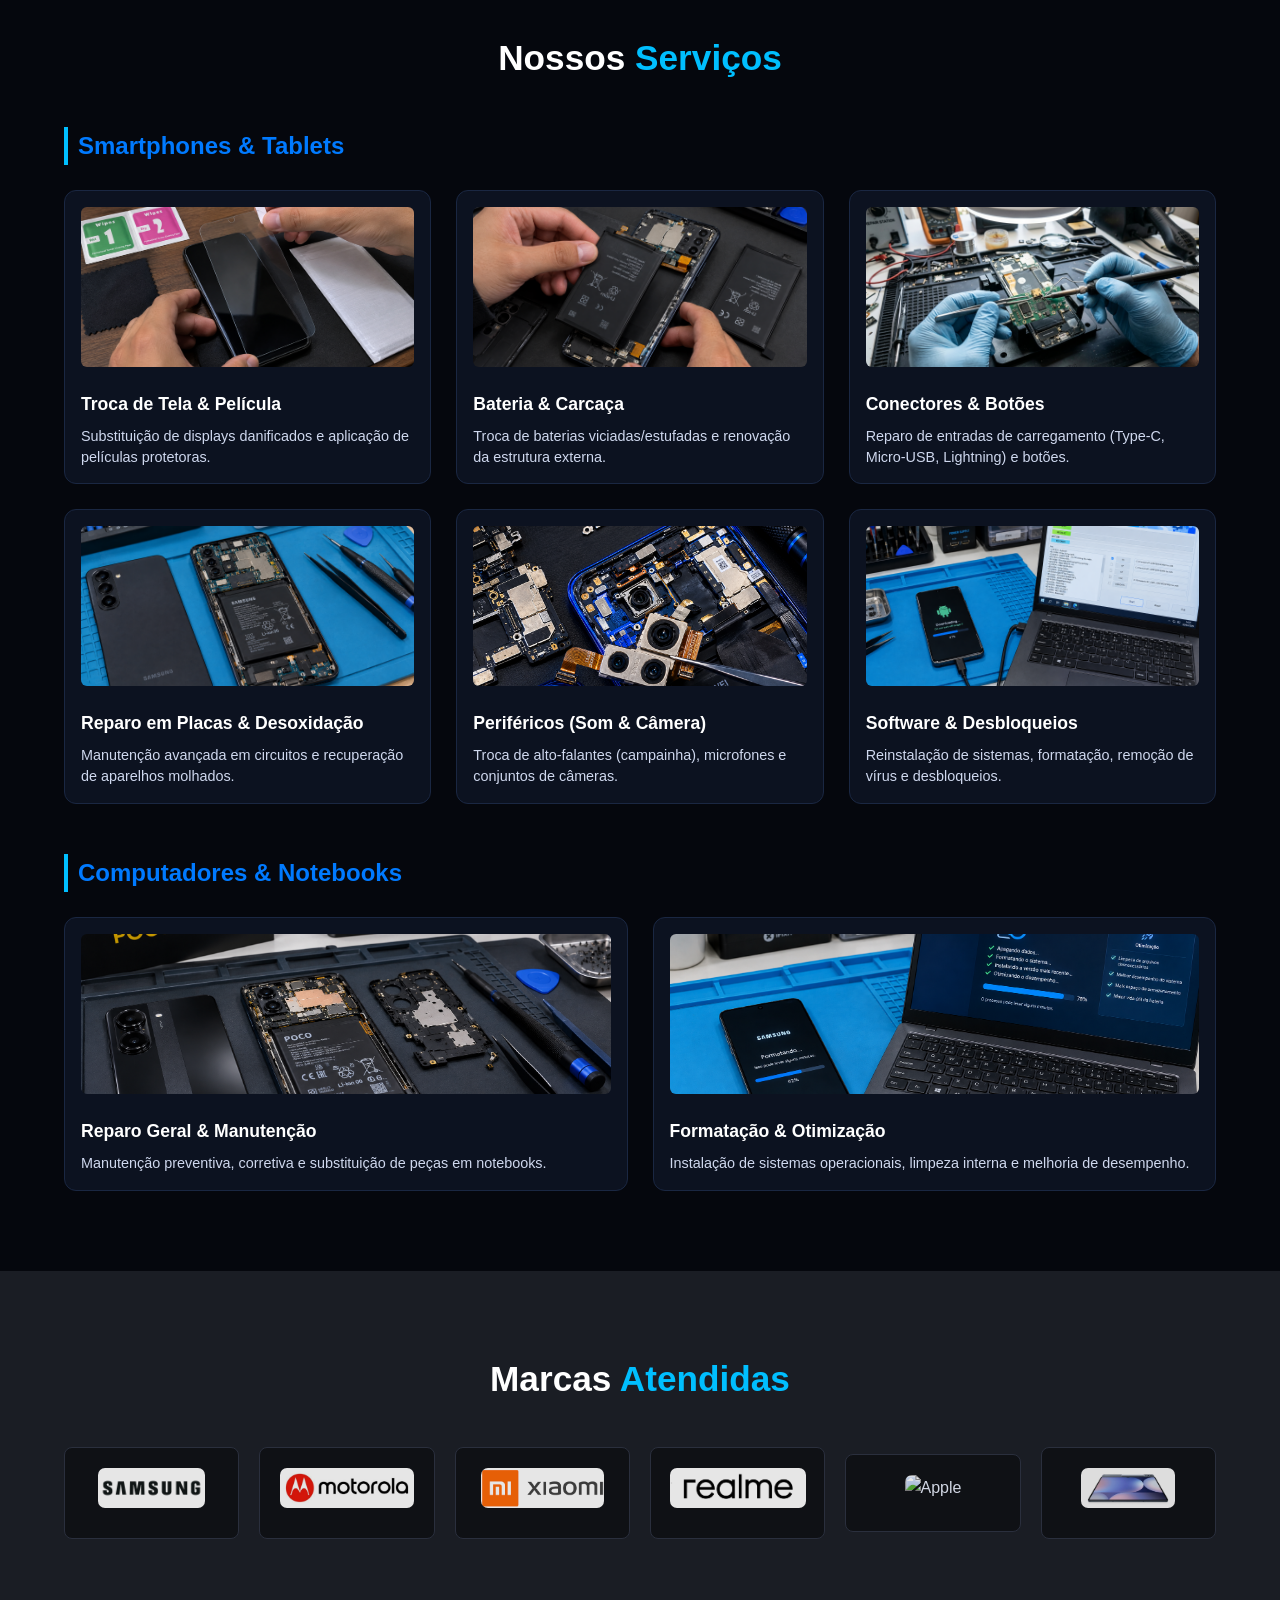
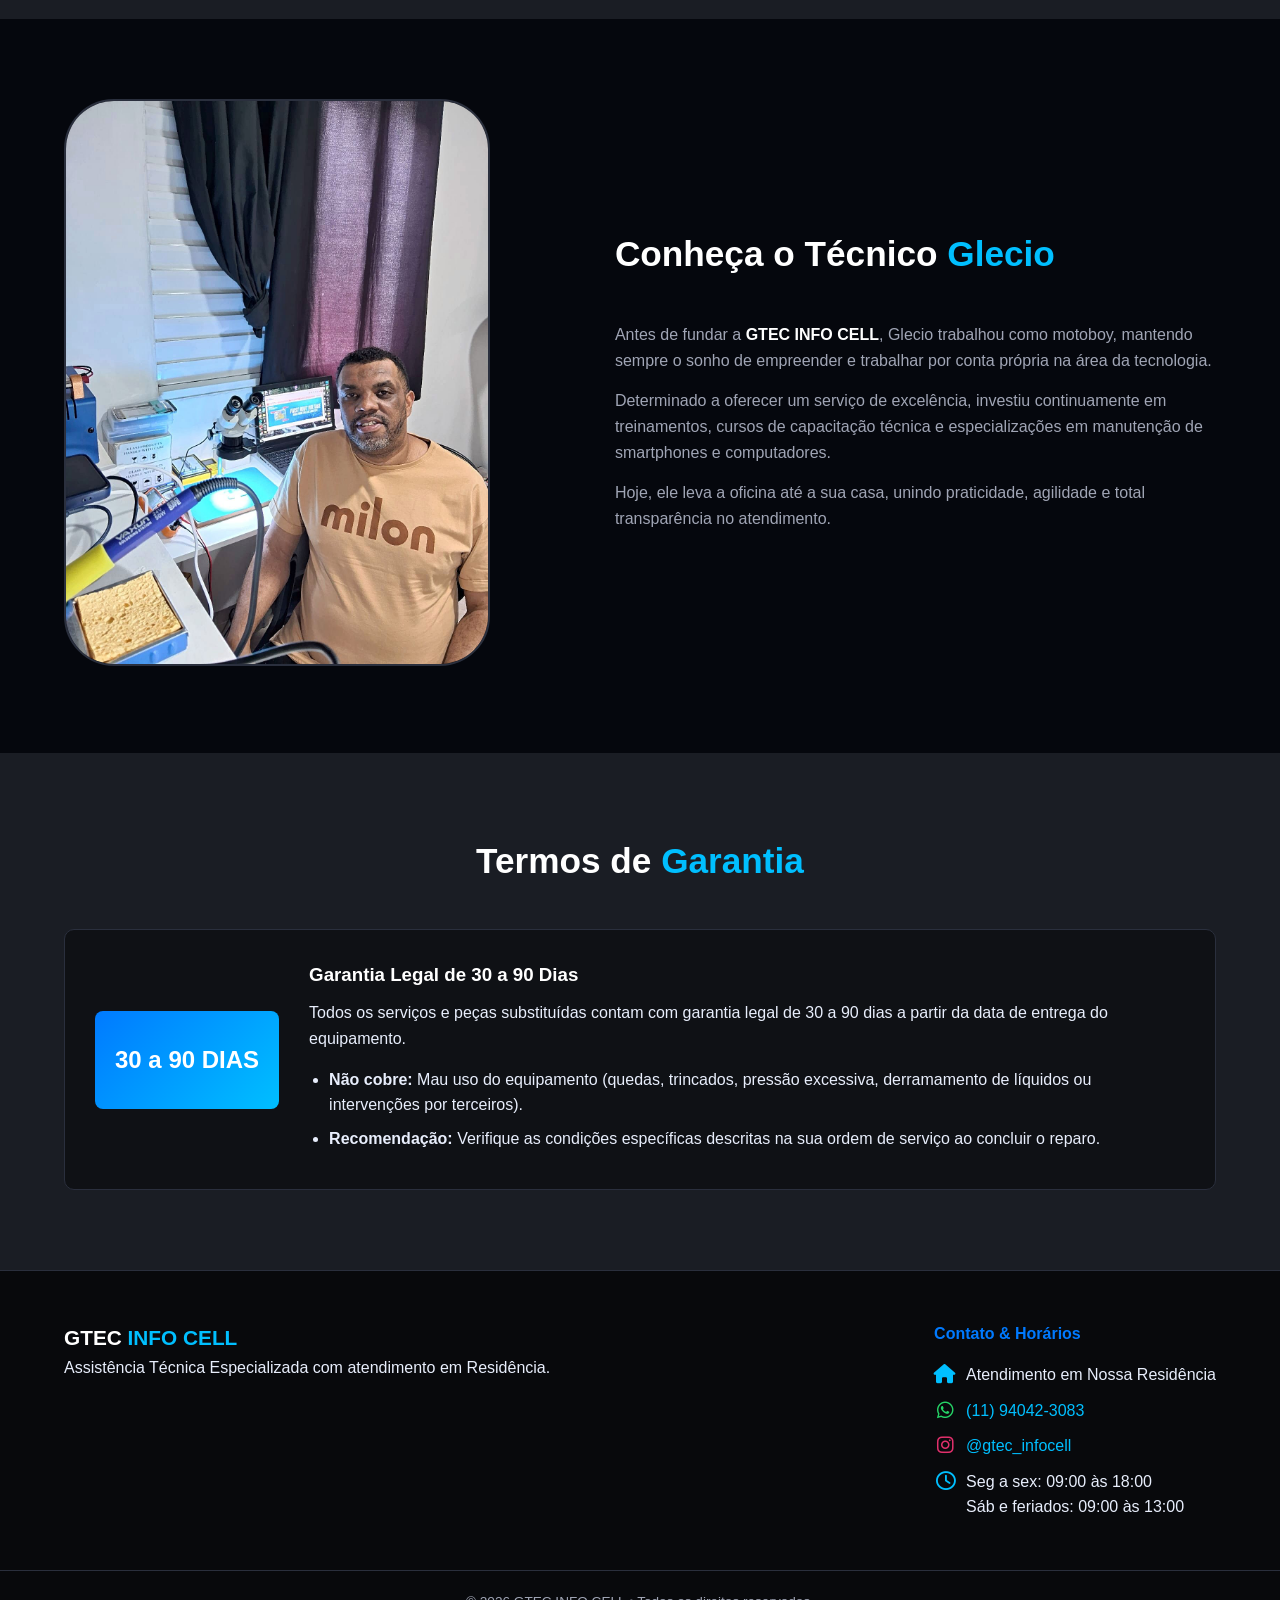
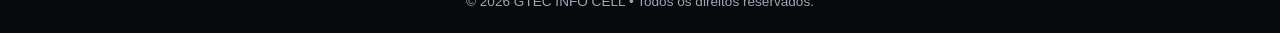
==== commit 0654173e: "atualiza o site" ====
--- a/index.html
+++ b/index.html
@@ -10,13 +10,14 @@
     <link href="https://fonts.googleapis.com/css2?family=Montserrat:wght@400;600;700;800&display=swap" rel="stylesheet">
     <link rel="stylesheet" href="./style.css">
     <link rel="icon" type="image/png" href="img/logo.jpeg">
+    <link rel="stylesheet" href="https://cdnjs.cloudflare.com/ajax/libs/font-awesome/6.5.1/css/all.min.css">
 </head>
 <body>
 
     <!-- Cabeçalho -->
     <header class="header">
         <div class="container nav-container">
-           <a href="index.html" class="logo">
+           <a href="#inicio" class="logo">
     <img src="img/logo.jpeg" alt="Logo GTEC INFO CELL" class="logo-img">
     <span class="logo-text">GTEC <span>INFO CELL</span></span>
 </a>
@@ -48,8 +49,7 @@
                 <p>Conserto de Celulares, Tablets, Notebooks e Computadores com praticidade, rapidez e garantia.</p>
                 <div class="hero-btns">
                     <a href="Formulário GTEC Info Cell.html" target="_blank" class="btn btn-primary">Pedir Orçamento</a>
-                    <a href="#servicos" class="btn btn-secondary">Ver Serviços</a>
-                     <a href="avaliacoes.html" target="_blank" class="btn btn-primary">Avaliar Serviço</a>
+                    <a href="avaliacoes.html" target="_blank" class="btn btn-secondary">Avaliar Serviço</a>
                     </div>
                 </div>
             </div>
@@ -144,9 +144,9 @@
             <h2 class="section-title">Marcas <span>Atendidas</span></h2>
             <div class="brands-grid">
                 <div class="brand-item"><img src="img/samsung.jpg" alt="Samsung"><span></span></div>
-                <div class="brand-item"><img src="img/motorola.png" alt="Motorola"><span></span></div>
+                <div class="brand-item"><img src="img/moto.jpg" alt="Motorola"><span></span></div>
                 <div class="brand-item"><img src="img/aura.png" alt="Xiaomi"><span></span></div>
-                <div class="brand-item"><img src="img/Realme_logo.png" alt="Realme"><span></span></div>
+                <div class="brand-item"><img src="img/realme.png" alt="Realme"><span></span></div>
                 <div class="brand-item"><img src="img/Apple.png" alt="Apple"><span></span></div>
                 <div class="brand-item"><img src="img/unnamed.png" alt="Tablets"><span></span></div>
             </div>
@@ -173,10 +173,10 @@
         <div class="container">
             <h2 class="section-title">Termos de <span>Garantia</span></h2>
             <div class="warranty-box">
-                <div class="warranty-badge">90 DIAS</div>
+                <div class="warranty-badge">30 a 90 DIAS</div>
                 <div class="warranty-text">
-                    <h3>Garantia Legal de 90 Dias</h3>
-                    <p>Todos os serviços e peças substituídas contam com garantia legal de 90 dias a partir da data de entrega do equipamento.</p>
+                    <h3>Garantia Legal de 30 a 90 Dias</h3>
+                    <p>Todos os serviços e peças substituídas contam com garantia legal de 30 a 90 dias a partir da data de entrega do equipamento.</p>
                     <ul>
                         <li><strong>Não cobre:</strong> Mau uso do equipamento (quedas, trincados, pressão excessiva, derramamento de líquidos ou intervenções por terceiros).</li>
                         <li><strong>Recomendação:</strong> Verifique as condições específicas descritas na sua ordem de serviço ao concluir o reparo.</li>
@@ -195,14 +195,16 @@
                 </div>
                 <p>Assistência Técnica Especializada com atendimento em Residência.</p>
             </div>
-            <div class="footer-contact">
-                <h4>Contato & Horários</h4>
-                <p> Atendimento em Residência</p>
-                <p> WhatsApp: (11) 94042-3083</p>
-                <p>Instagram: <a href="https://instagram.com/gtec_infocell" style="color: #007AFF;">@gtec_infocell</a></p>
-                <p> Segunda a sexta - 09:00 ás 18:00 <br> Sábados e feriados - 09:00 ás 13:00                   
-                </p>
-            </div>
+        <div class="footer-contact">
+    <h4>Contato & Horários</h4>
+    <p><i class="fa-solid fa-house icon-azul"></i> Atendimento em Nossa Residência</p>
+    <p><i class="fa-brands fa-whatsapp icon-whats"></i>
+       <a href="https://wa.me/5511940423083?text=Ol%C3%A1%2C%20GTEC%20INFO%20CELL!%20Gostaria%20de%20um%20or%C3%A7amento%20para%20meu%20aparelho." target="_blank" rel="noopener">(11) 94042-3083</a></p>
+    <p><i class="fa-brands fa-instagram icon-insta"></i>
+       <a href="https://instagram.com/gtec_infocell" target="_blank" rel="noopener">@gtec_infocell</a></p>
+    <p><i class="fa-regular fa-clock icon-azul"></i>
+       Seg a sex: 09:00 às 18:00<br>Sáb e feriados: 09:00 às 13:00</p>
+</div>
         </div>
         <div class="footer-bottom">
             <p>&copy; 2026 GTEC INFO CELL • Todos os direitos reservados.</p>
@@ -210,9 +212,12 @@
     </footer>
 
     <!-- Botão Flutuante do WhatsApp -->
-    <a href="https://wa.me/5511940423083?text=Ol%C3%A1%2C%20Gl%C3%A9cio!%20Gostaria%20de%20um%20or%C3%A7amento%20para%20meu%20aparelho." target="_blank" class="whatsapp-float" aria-label="Falar no WhatsApp">
-        💬 
-    </a>
+   <a href="https://wa.me/5511940423083?text=Ol%C3%A1%2C%20GTEC%20INFO%20CELL!%20Gostaria%20de%20um%20or%C3%A7amento%20para%20meu%20aparelho."
+   target="_blank" rel="noopener" class="whatsapp-float" aria-label="Falar no WhatsApp">
+    <svg viewBox="0 0 24 24" width="34" height="34" fill="#fff" aria-hidden="true">
+        <path d="M17.472 14.382c-.297-.149-1.758-.867-2.03-.967-.273-.099-.471-.148-.67.15-.197.297-.767.966-.94 1.164-.173.199-.347.223-.644.075-.297-.15-1.255-.463-2.39-1.475-.883-.788-1.48-1.761-1.653-2.059-.173-.297-.018-.458.13-.606.134-.133.298-.347.446-.52.149-.174.198-.298.298-.497.099-.198.05-.371-.025-.52-.075-.149-.669-1.612-.916-2.207-.242-.579-.487-.5-.669-.51-.173-.008-.371-.01-.57-.01-.198 0-.52.074-.792.372-.272.297-1.04 1.016-1.04 2.479 0 1.462 1.065 2.875 1.213 3.074.149.198 2.096 3.2 5.077 4.487.709.306 1.262.489 1.694.625.712.227 1.36.195 1.871.118.571-.085 1.758-.719 2.006-1.413.248-.694.248-1.289.173-1.413-.074-.124-.272-.198-.57-.347m-5.421 7.403h-.004a9.87 9.87 0 01-5.031-1.378l-.361-.214-3.741.982.998-3.648-.235-.374a9.86 9.86 0 01-1.51-5.26c.001-5.45 4.436-9.884 9.888-9.884 2.64 0 5.122 1.03 6.988 2.898a9.825 9.825 0 012.893 6.994c-.003 5.45-4.437 9.884-9.885 9.884m8.413-18.297A11.815 11.815 0 0012.05 0C5.495 0 .16 5.335.157 11.892c0 2.096.547 4.142 1.588 5.945L.057 24l6.305-1.654a11.882 11.882 0 005.683 1.448h.005c6.554 0 11.89-5.335 11.893-11.893a11.821 11.821 0 00-3.48-8.413Z"/>
+    </svg>
+</a>
 
     <link rel="icon" type="image/jpeg" href="img/logo.jpeg">
 
--- a/style.css
+++ b/style.css
@@ -232,7 +232,7 @@
 .hero {
     padding: 100px 0 80px 0;
     background: radial-gradient(circle at top right, rgba(0, 122, 255, 0.1), transparent 50%);
-    min-height: 80vh;
+    min-height: 100vh;
     display: flex;
     align-items: center;
     text-align: center;
@@ -355,6 +355,7 @@
     max-height: 40px;
     width: auto;
     filter: brightness(0.9);
+    border-radius: 7px;
 }
 
 .brand-item span {
@@ -427,6 +428,33 @@
     border-top: 1px solid var(--border-color);
     padding: 50px 0 20px 0;
 }
+
+.footer-contact p {
+    display: flex;
+    align-items: flex-start;
+    gap: 10px;
+    margin-bottom: 10px;
+}
+
+.footer-contact i {
+    font-size: 1.2rem;
+    width: 22px;
+    text-align: center;
+    margin-top: 3px;
+}
+
+.footer-contact a {
+    color: var(--cyan-accent);
+    text-decoration: none;
+}
+
+.footer-contact a:hover {
+    text-decoration: underline;
+}
+
+.icon-whats { color: #25D366; }
+.icon-insta { color: #E1306C; }
+.icon-azul  { color: var(--cyan-accent); }
 
 .footer-container {
     display: flex;
@@ -471,6 +499,15 @@
 }
 .whatsapp-float:hover {
     transform: scale(1.1);
+}
+
+.whatsapp-float {
+    animation: pulse 2s infinite;
+}
+
+@keyframes pulse {
+    0%   { box-shadow: 0 0 0 0 rgba(37, 211, 102, 0.6); }
+    100% { box-shadow: 0 0 0 20px rgba(37, 211, 102, 0); }
 }
 
 /* --- RESPONSIVIDADE (MOBILE-FIRST) --- */
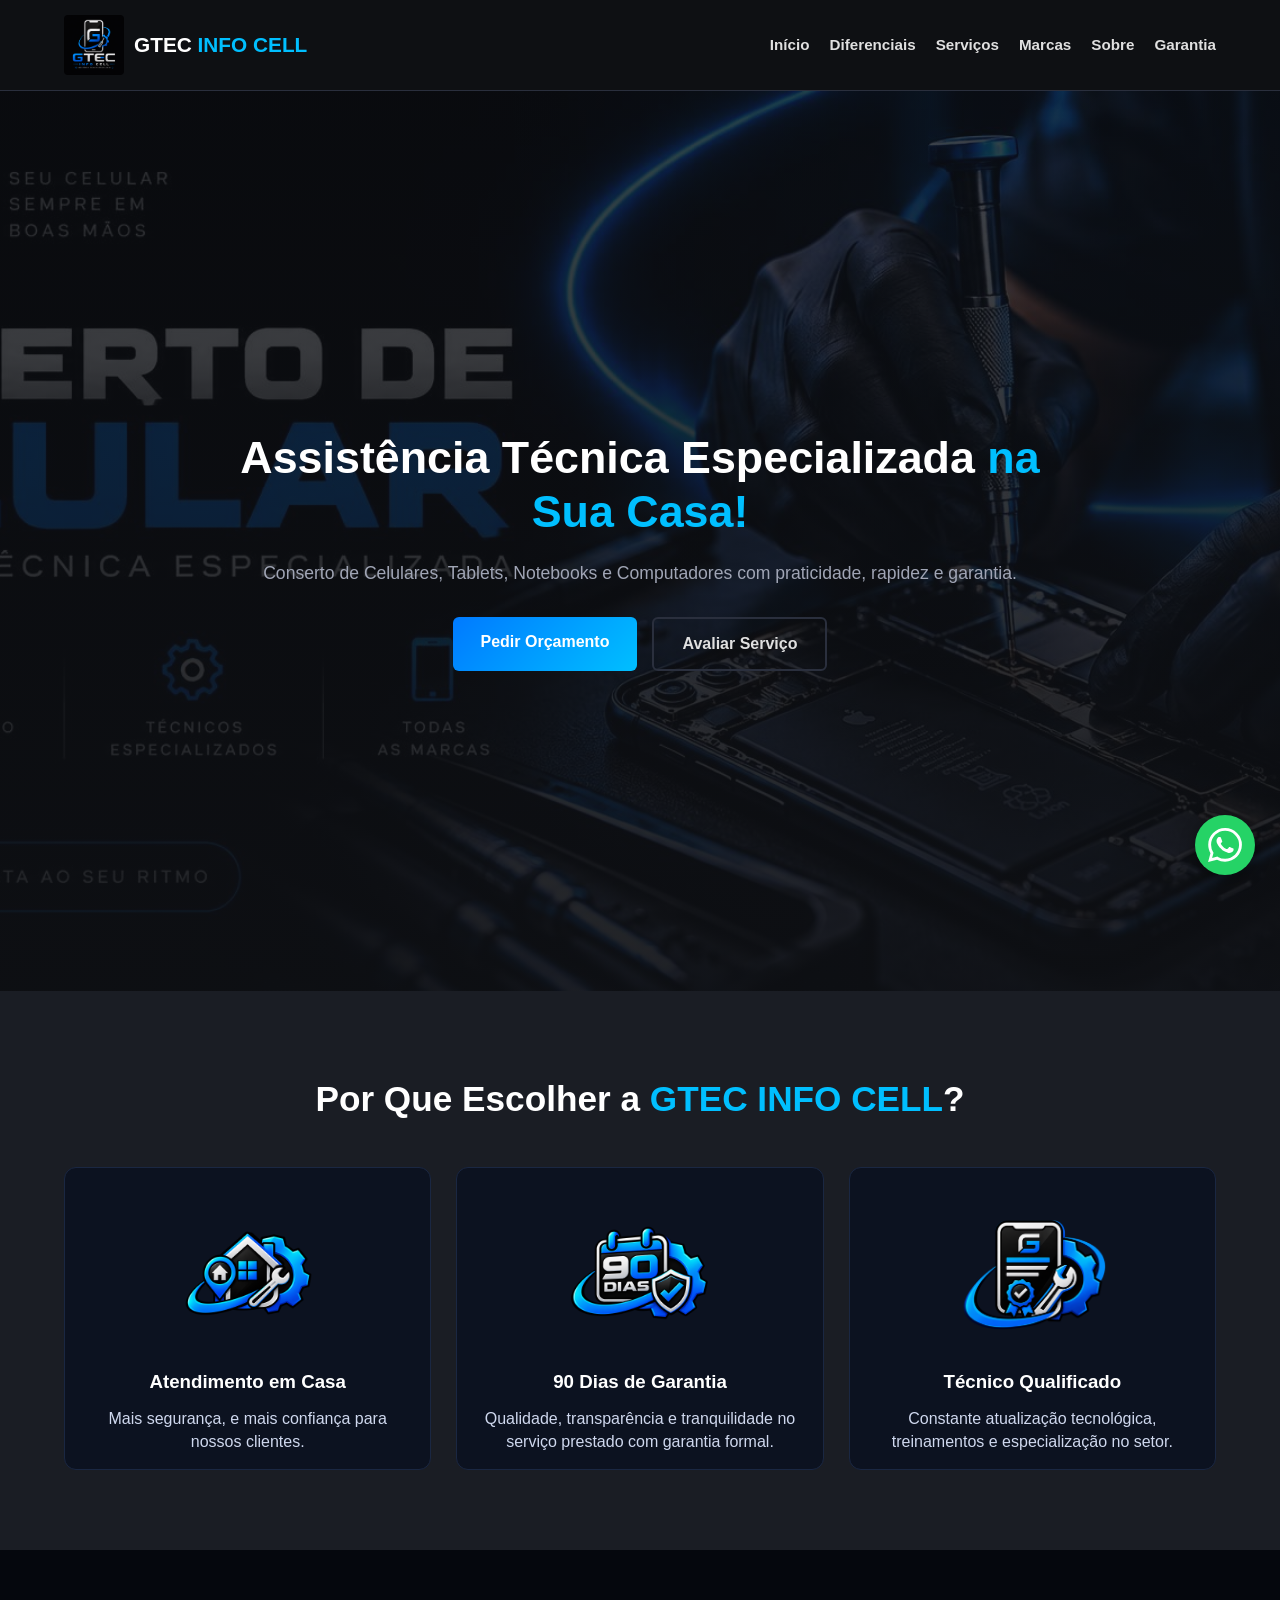
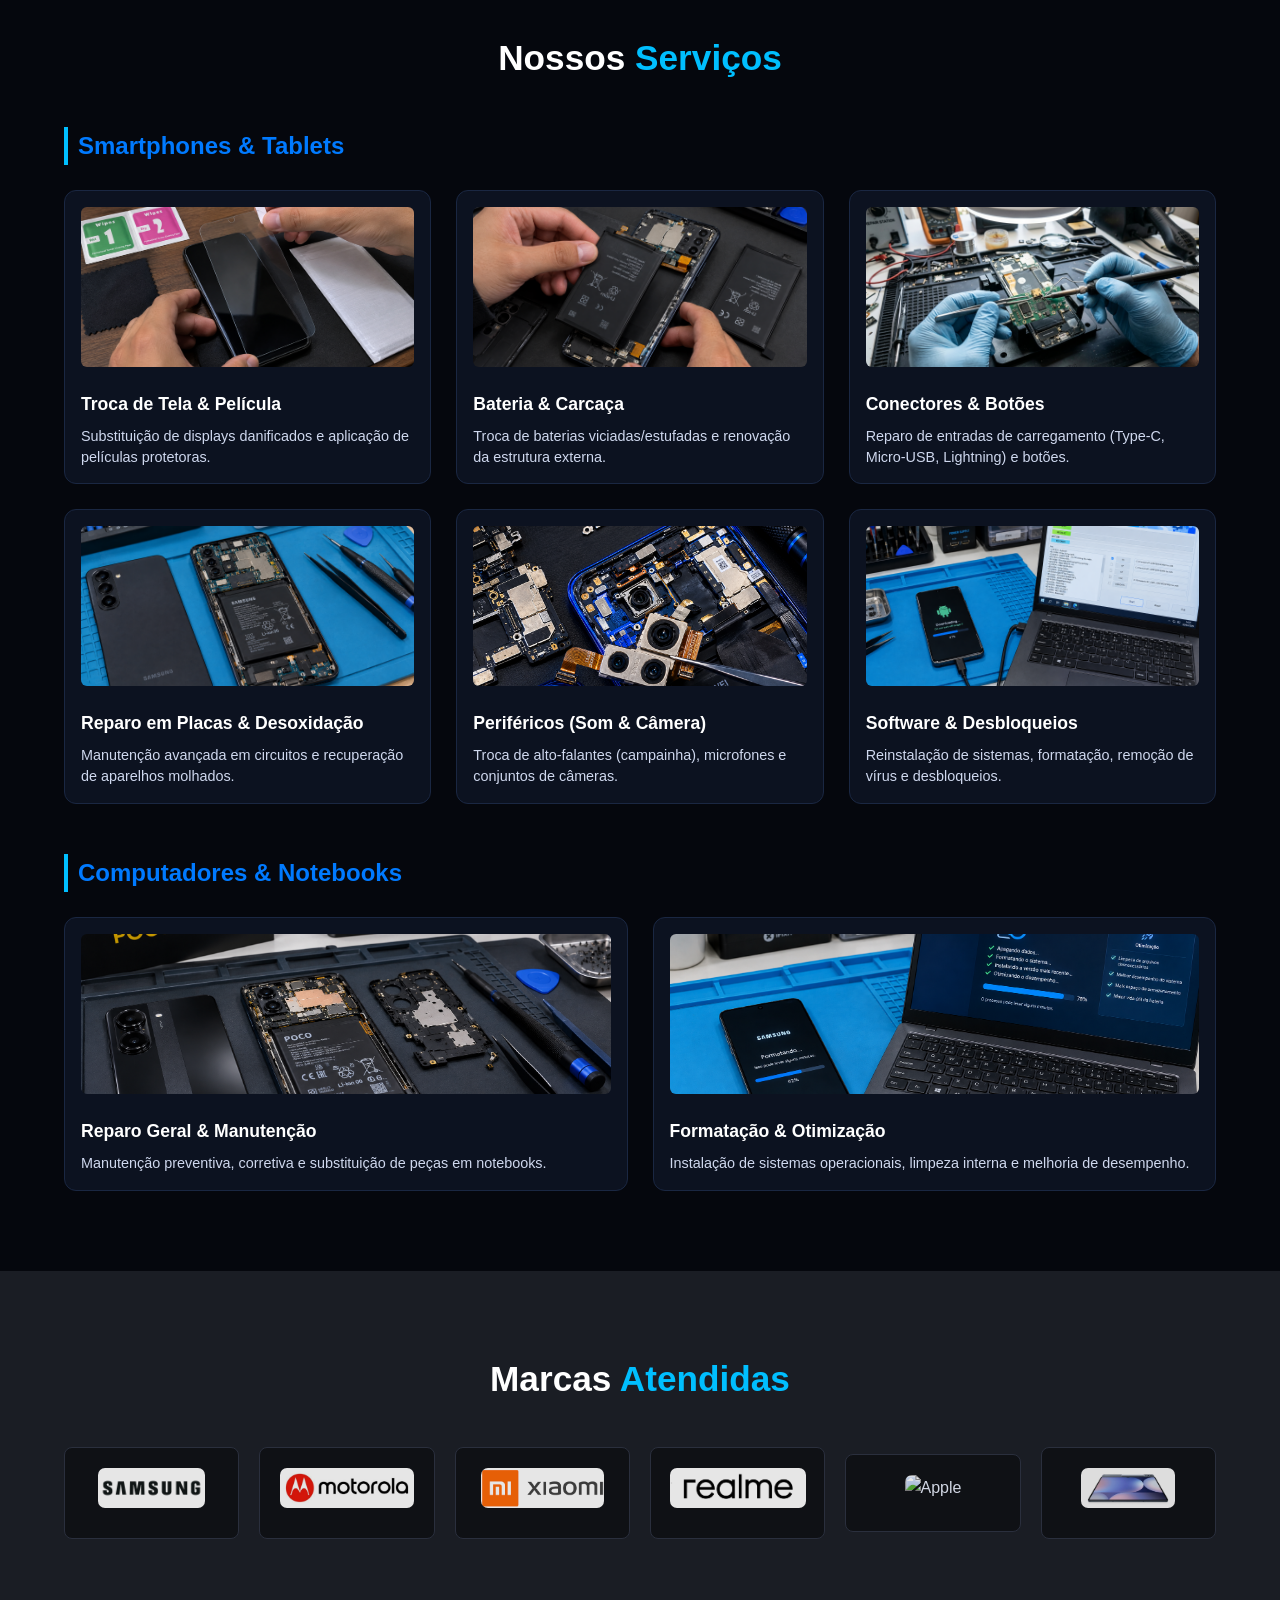
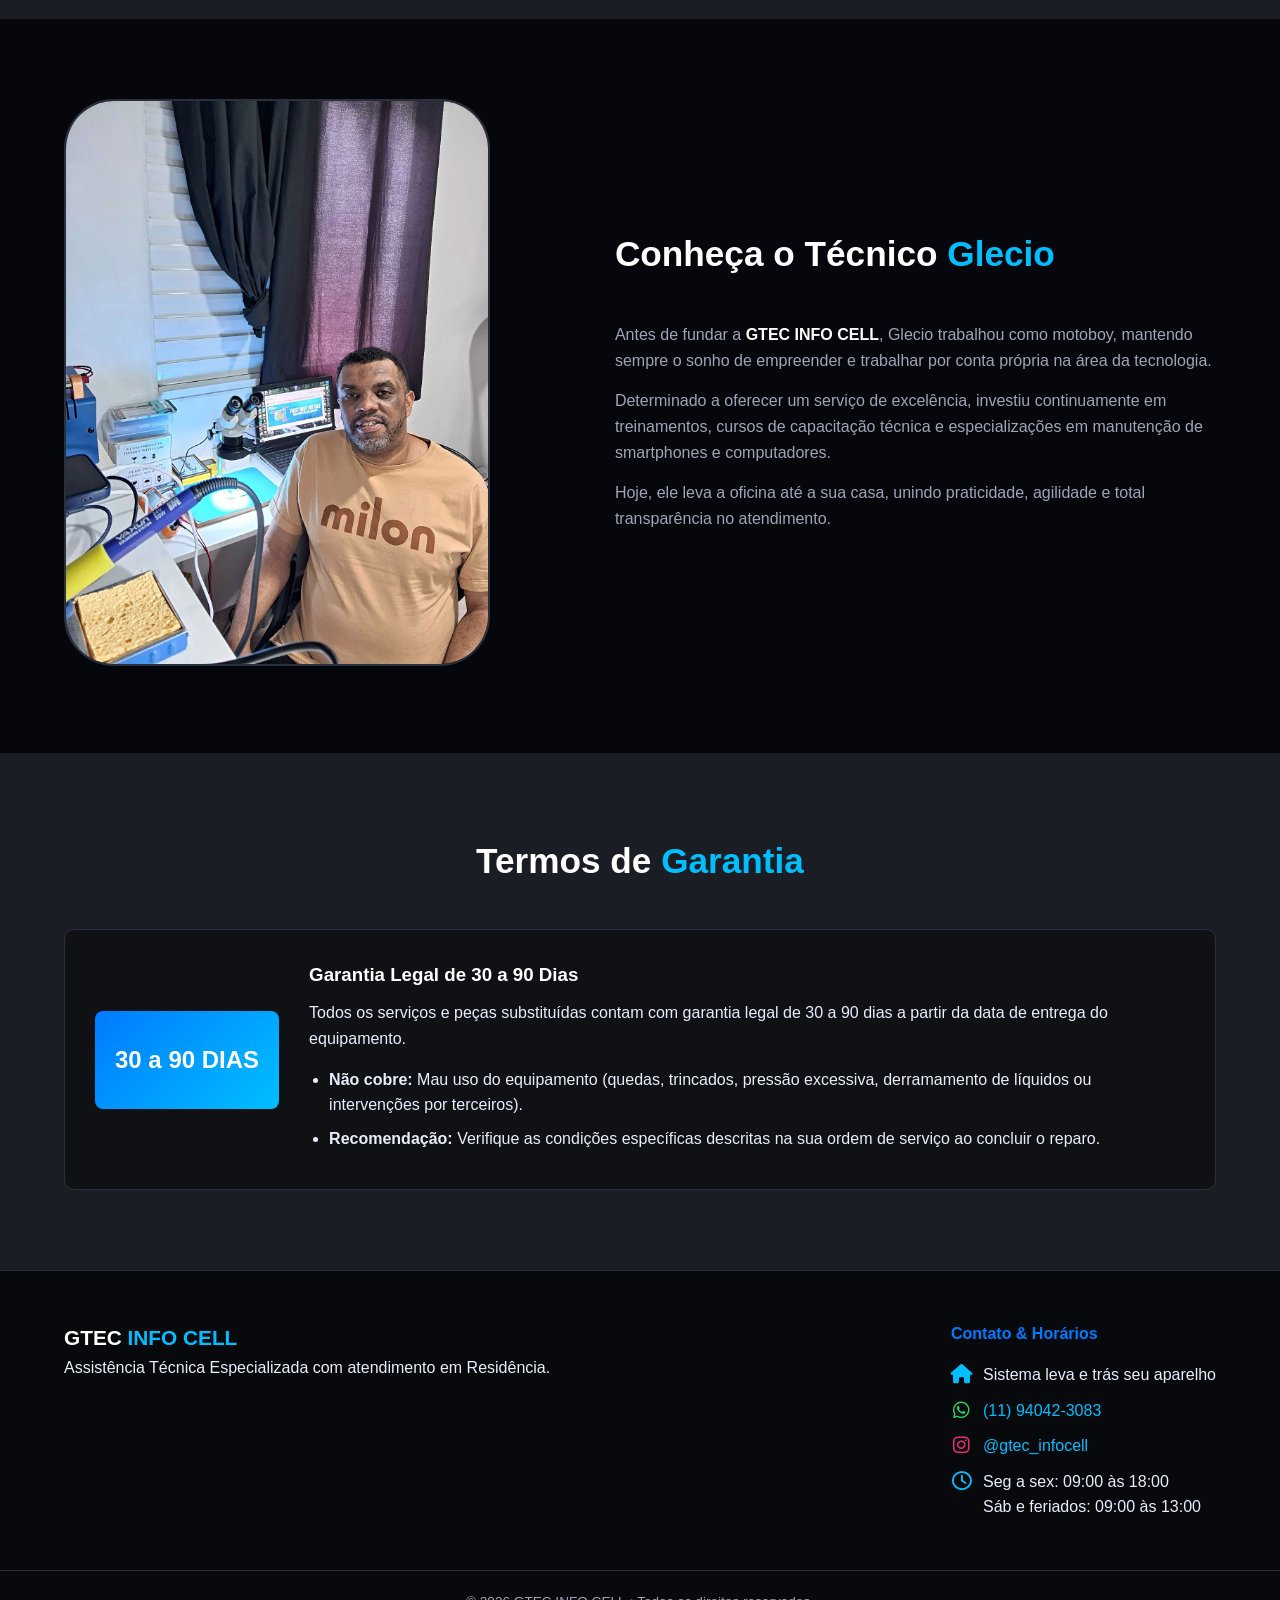
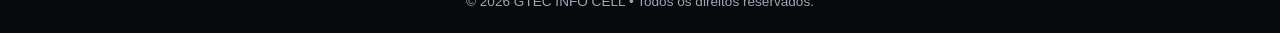
==== commit 6c29e5a1: "Primeiro commit - GTEC Info Cell" ====
--- a/index.html
+++ b/index.html
@@ -37,10 +37,9 @@
     <section id="inicio" class="hero">
         <div class="carrossel">
             <div class="slides">
-            <div class="slide"><img src="./img/imagem de celular quebrado.png" alt=""></div>
-            <div class="slide"><img src="./img/imagem de celular restaurado.png" alt="#"></div>
-            <div class="slide"><img src="./img/logo_neon_sem_fundo.png" alt=""></div>
-            <div class="slide"><img src="./img/troca_de_camera_1254.png" alt="#"></div>
+            <div class="slide"><img src="./img/carrossel-1-conserto.jpg" alt=""></div>
+            <div class="slide"><img src="./img/carrossel-2-troca-de-tela.jpg" alt="#"></div>
+            <div class="slide"><img src="./img/carrossel-3-bateria.jpg" alt=""></div>
             </div>
         </div>
         <div class="container hero-container">
@@ -48,8 +47,8 @@
                 <h1>Assistência Técnica Especializada <span>na Sua Casa!</span></h1>
                 <p>Conserto de Celulares, Tablets, Notebooks e Computadores com praticidade, rapidez e garantia.</p>
                 <div class="hero-btns">
-                    <a href="Formulário GTEC Info Cell.html" target="_blank" class="btn btn-primary">Pedir Orçamento</a>
-                    <a href="avaliacoes.html" target="_blank" class="btn btn-secondary">Avaliar Serviço</a>
+                    <a href="Formulário GTEC Info Cell.html"  class="btn btn-primary">Pedir Orçamento</a>
+                    <a href="avaliacoes.html"  class="btn btn-secondary">Avaliar Serviço</a>
                     </div>
                 </div>
             </div>
@@ -197,7 +196,7 @@
             </div>
         <div class="footer-contact">
     <h4>Contato & Horários</h4>
-    <p><i class="fa-solid fa-house icon-azul"></i> Atendimento em Nossa Residência</p>
+    <p><i class="fa-solid fa-house icon-azul"></i> Sistema leva e trás seu aparelho</p>
     <p><i class="fa-brands fa-whatsapp icon-whats"></i>
        <a href="https://wa.me/5511940423083?text=Ol%C3%A1%2C%20GTEC%20INFO%20CELL!%20Gostaria%20de%20um%20or%C3%A7amento%20para%20meu%20aparelho." target="_blank" rel="noopener">(11) 94042-3083</a></p>
     <p><i class="fa-brands fa-instagram icon-insta"></i>
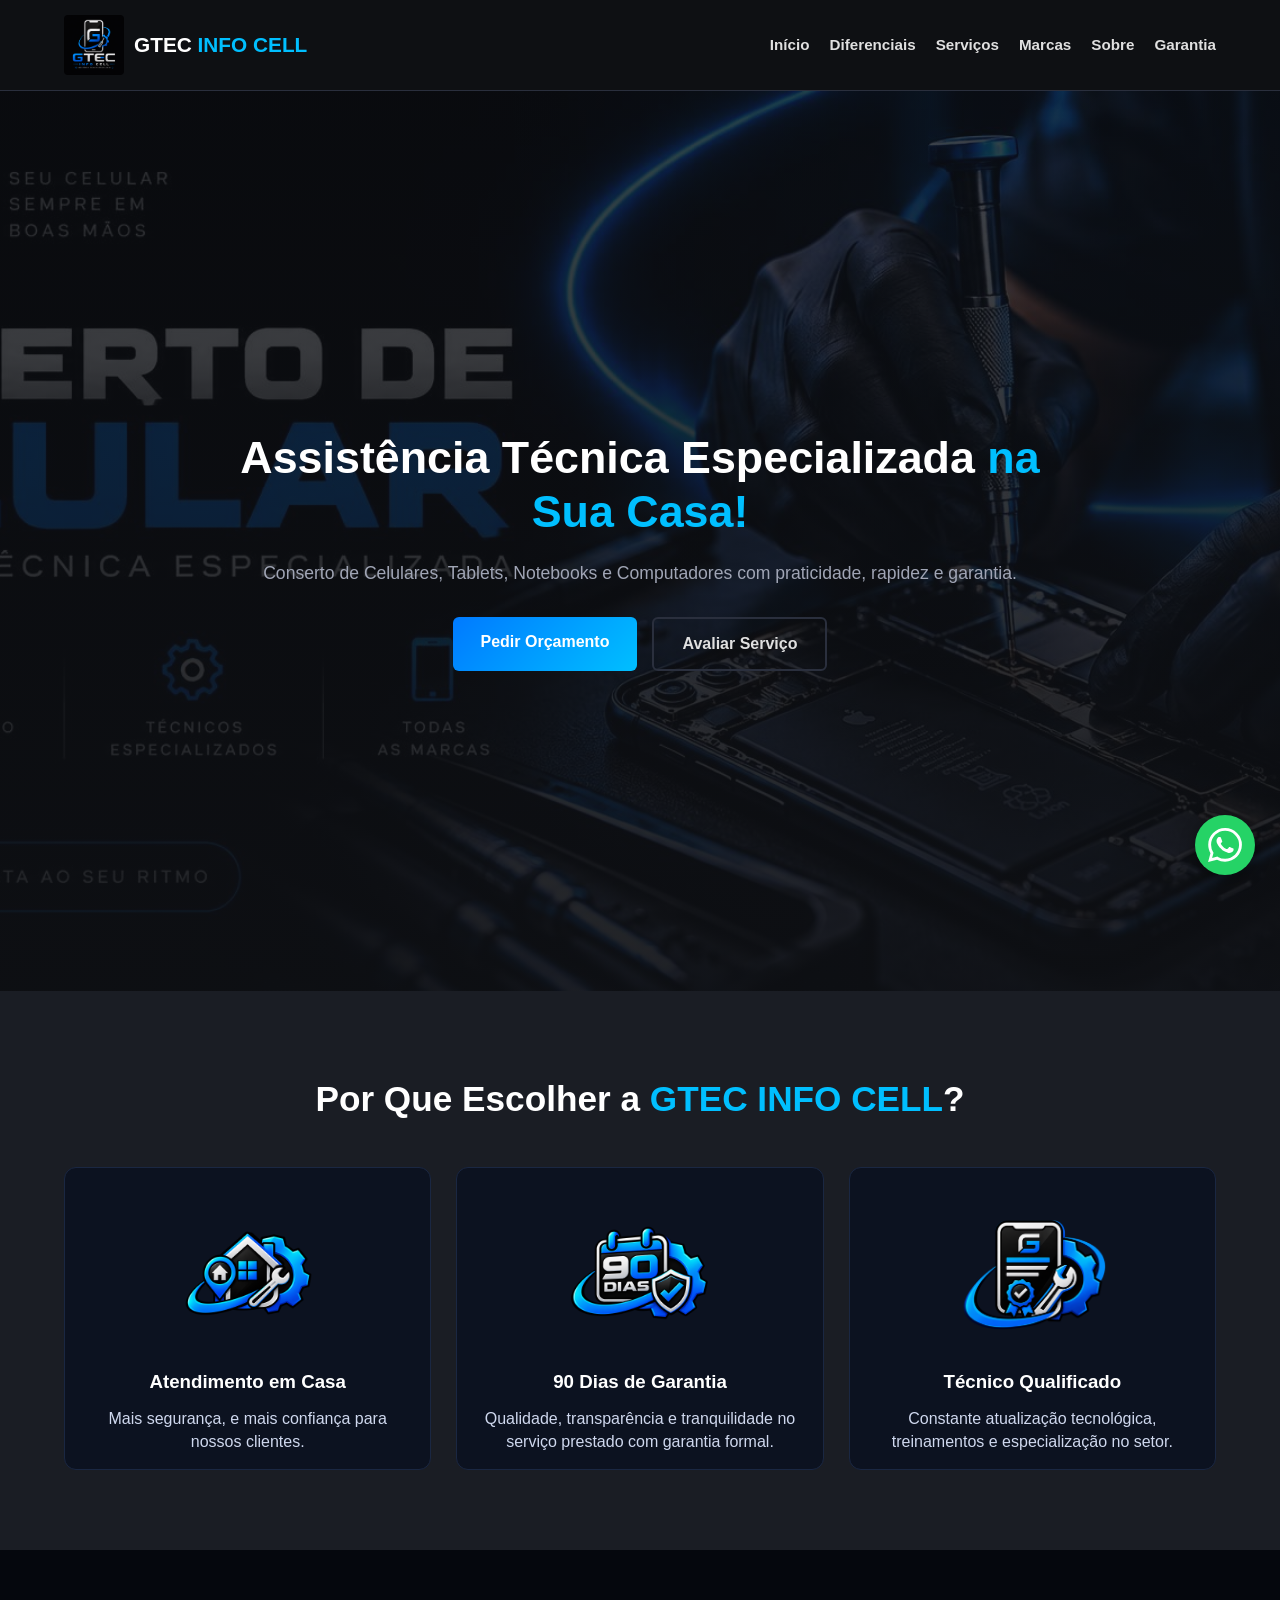
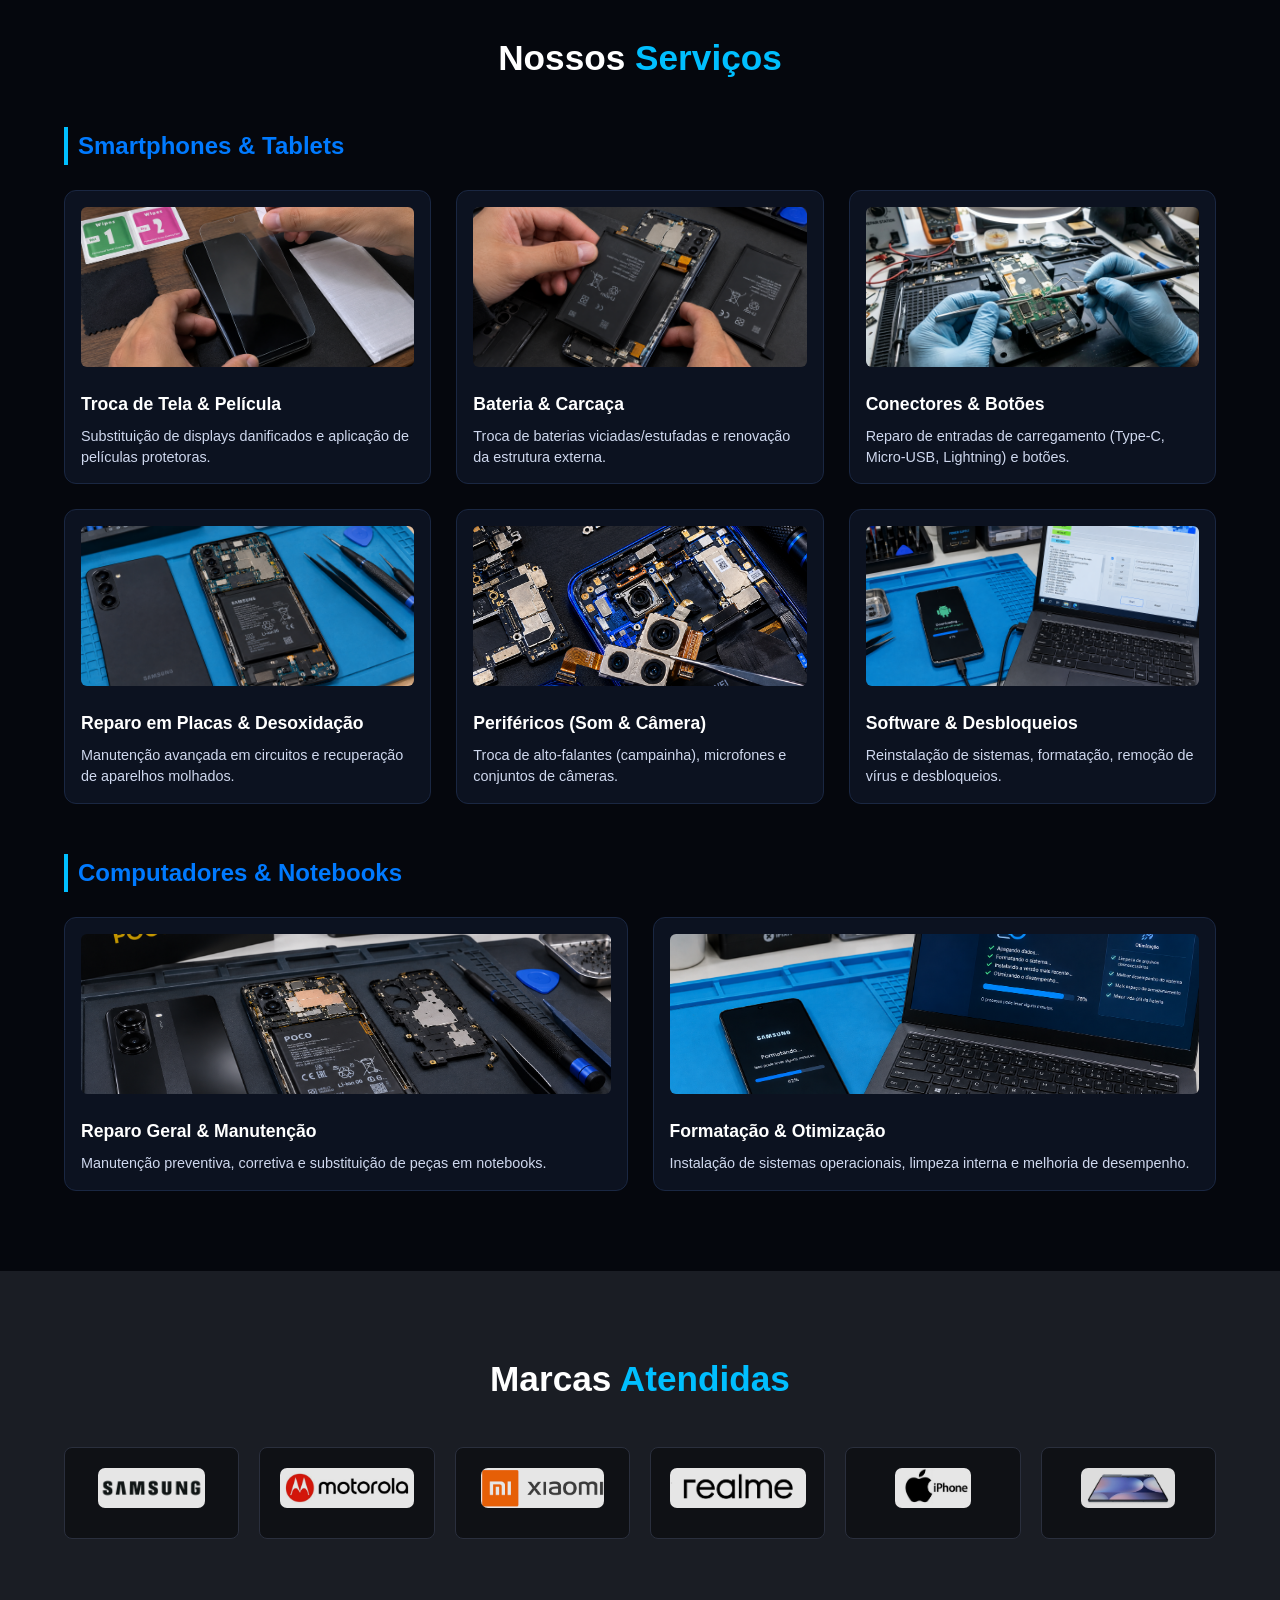
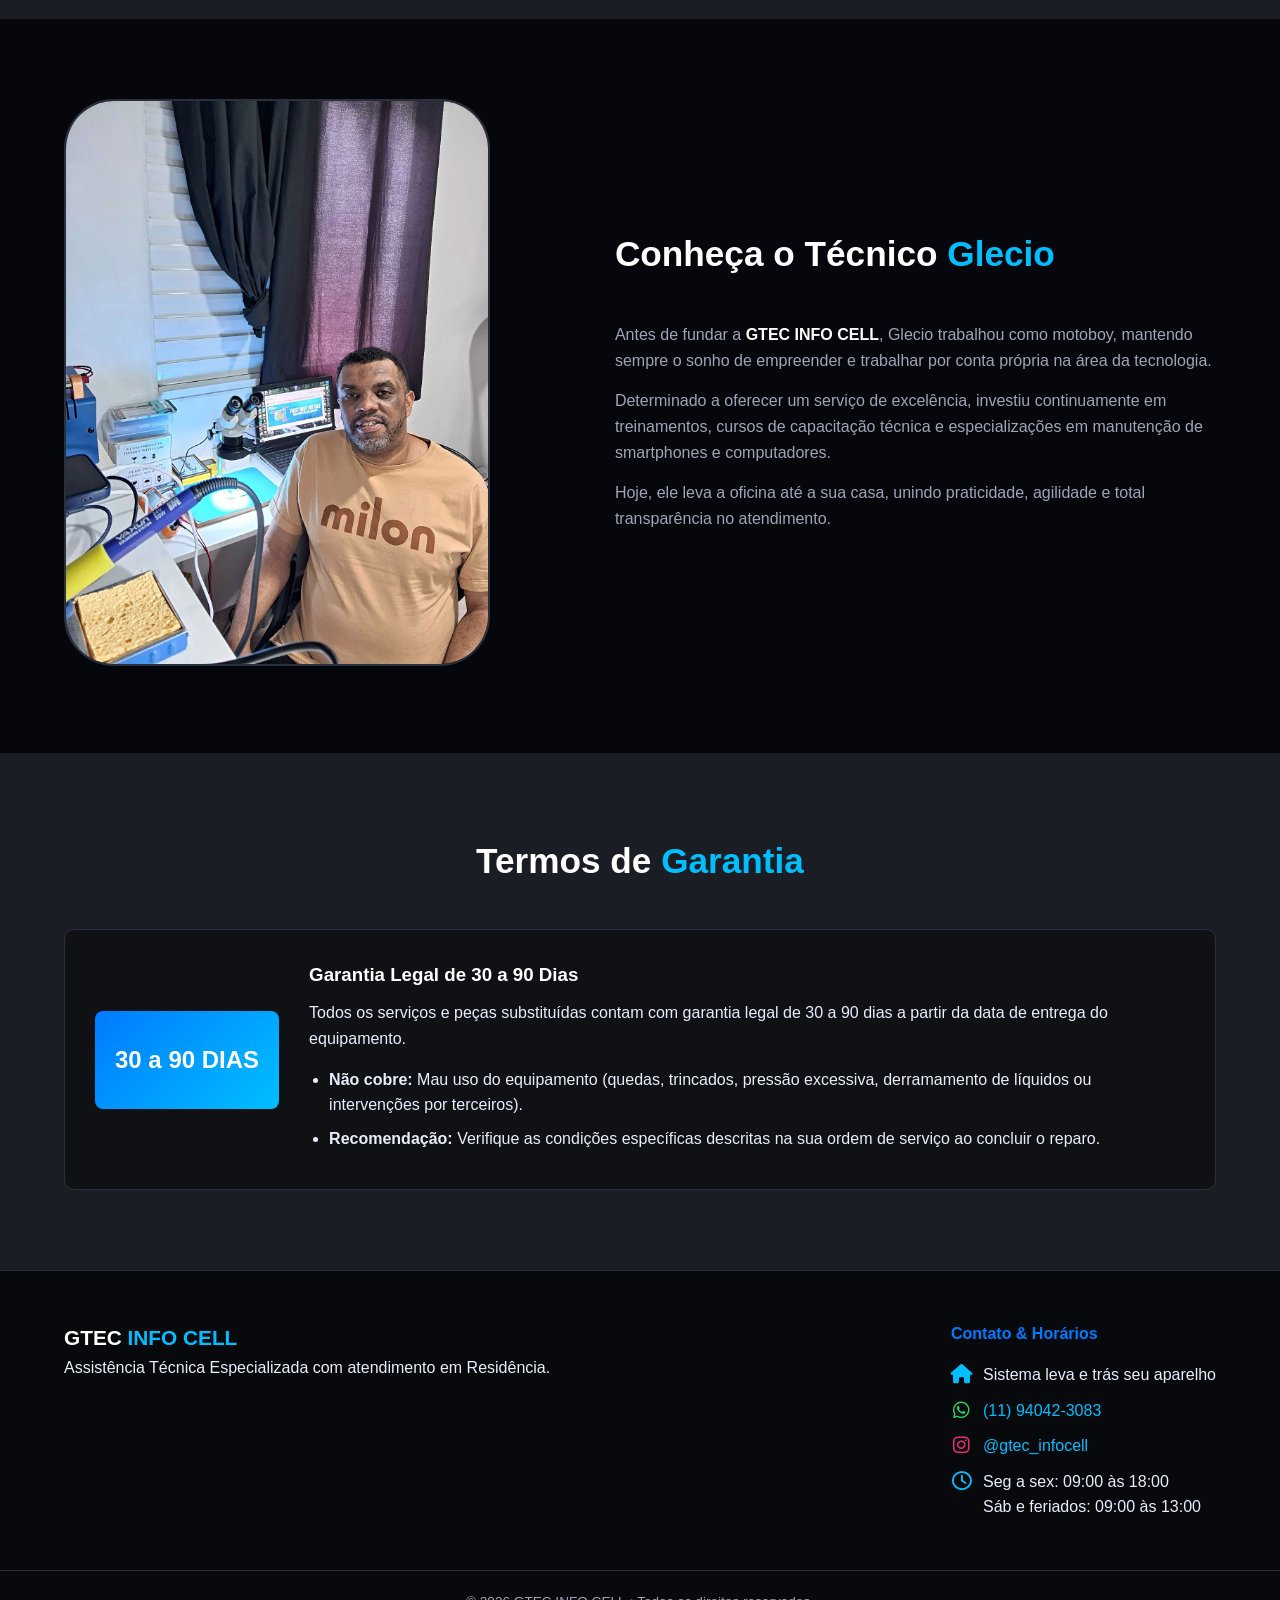
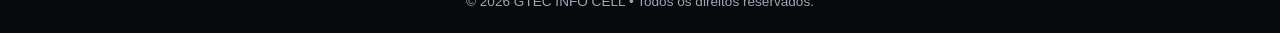
==== commit 6a72e380: "Corrigir caminho da imagem Apple" ====
--- a/index.html
+++ b/index.html
@@ -146,7 +146,7 @@
                 <div class="brand-item"><img src="img/moto.jpg" alt="Motorola"><span></span></div>
                 <div class="brand-item"><img src="img/aura.png" alt="Xiaomi"><span></span></div>
                 <div class="brand-item"><img src="img/realme.png" alt="Realme"><span></span></div>
-                <div class="brand-item"><img src="img/Apple.png" alt="Apple"><span></span></div>
+                <div class="brand-item"><img src="img/apple.png" alt="Apple"><span></span></div>
                 <div class="brand-item"><img src="img/unnamed.png" alt="Tablets"><span></span></div>
             </div>
         </div>
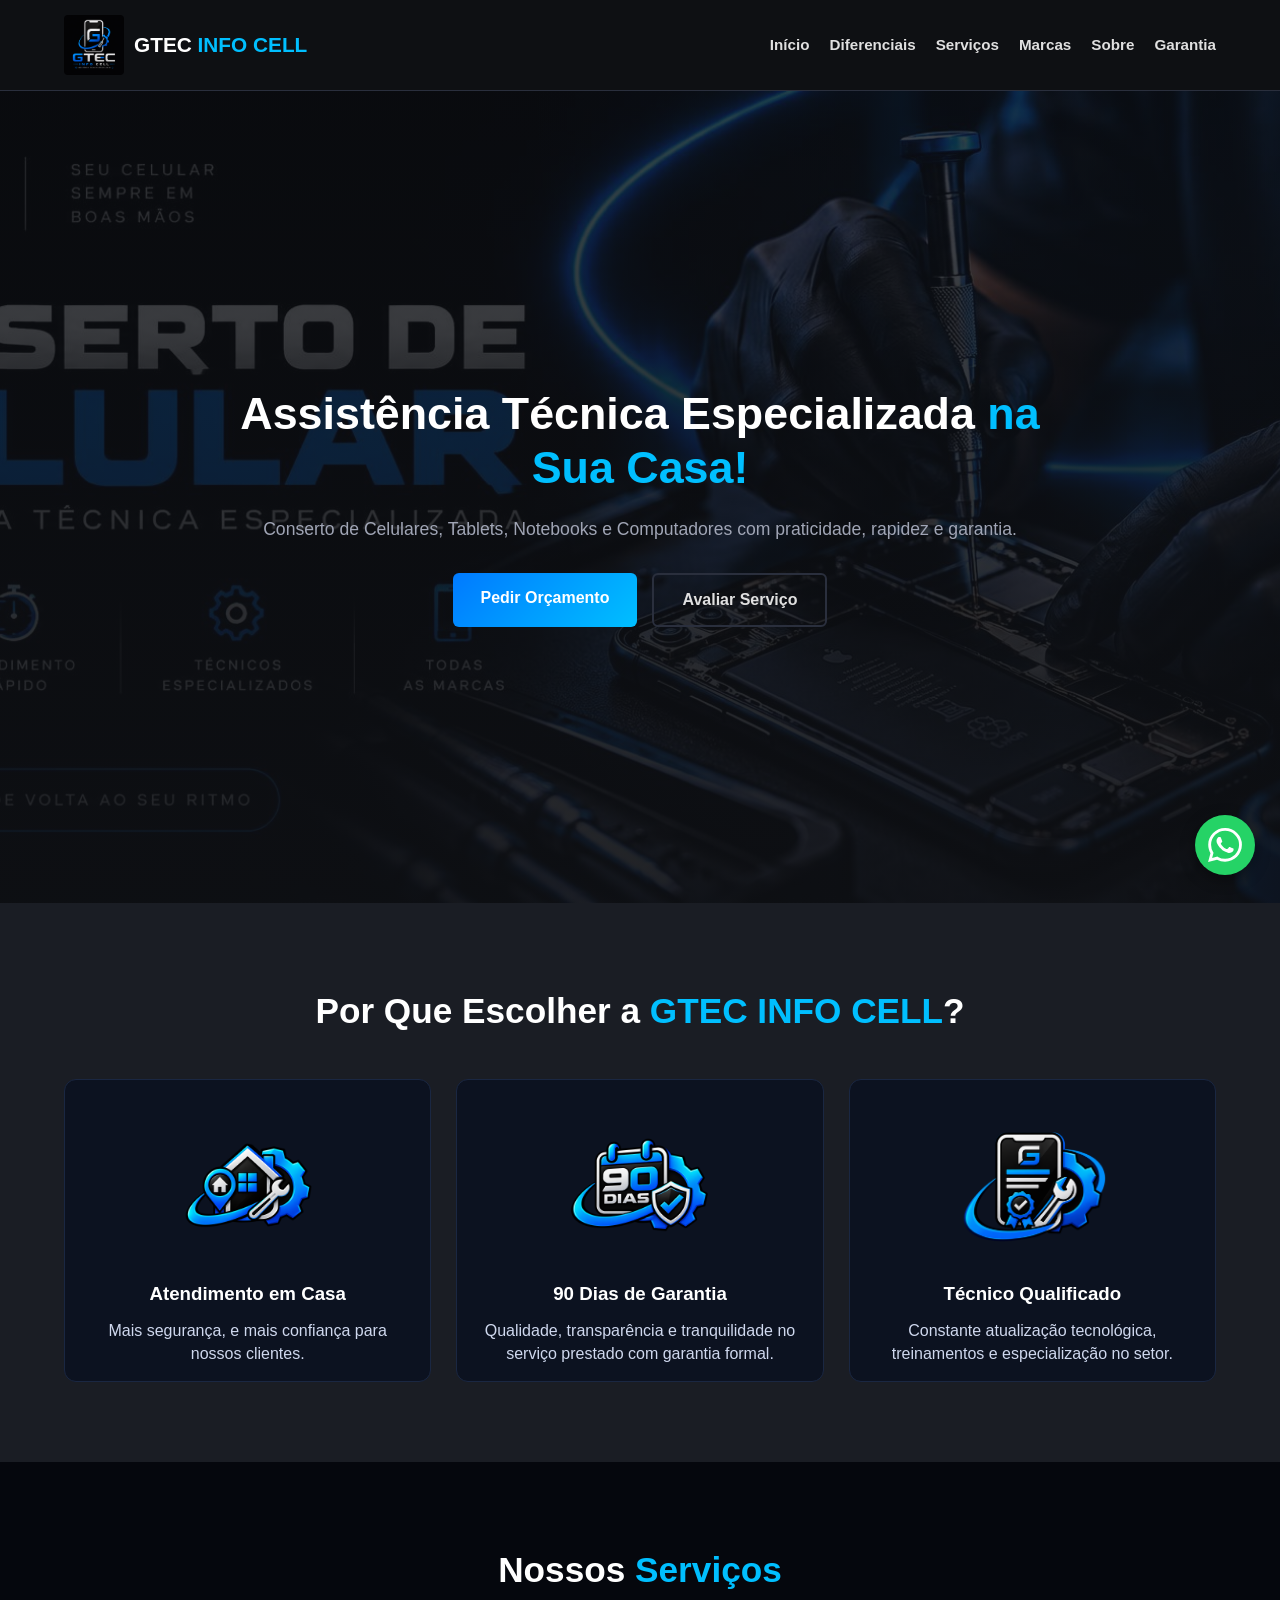
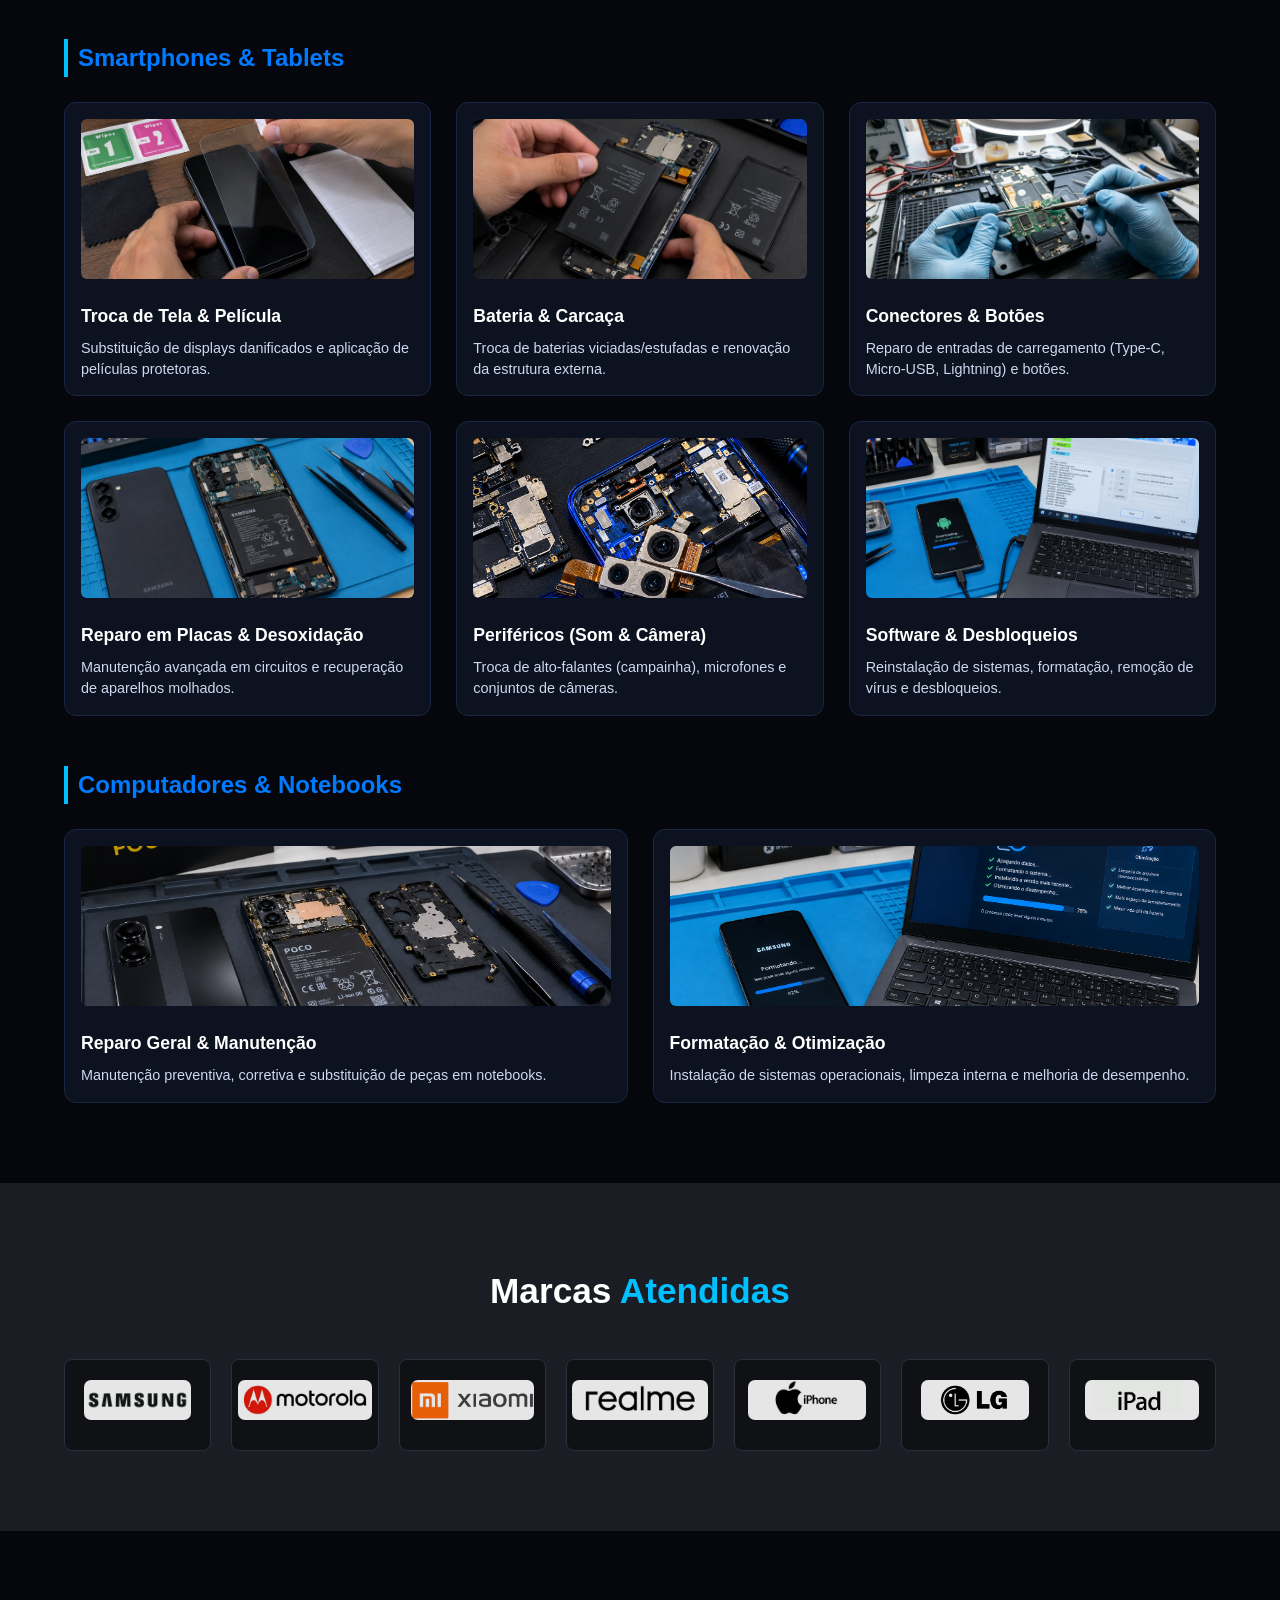
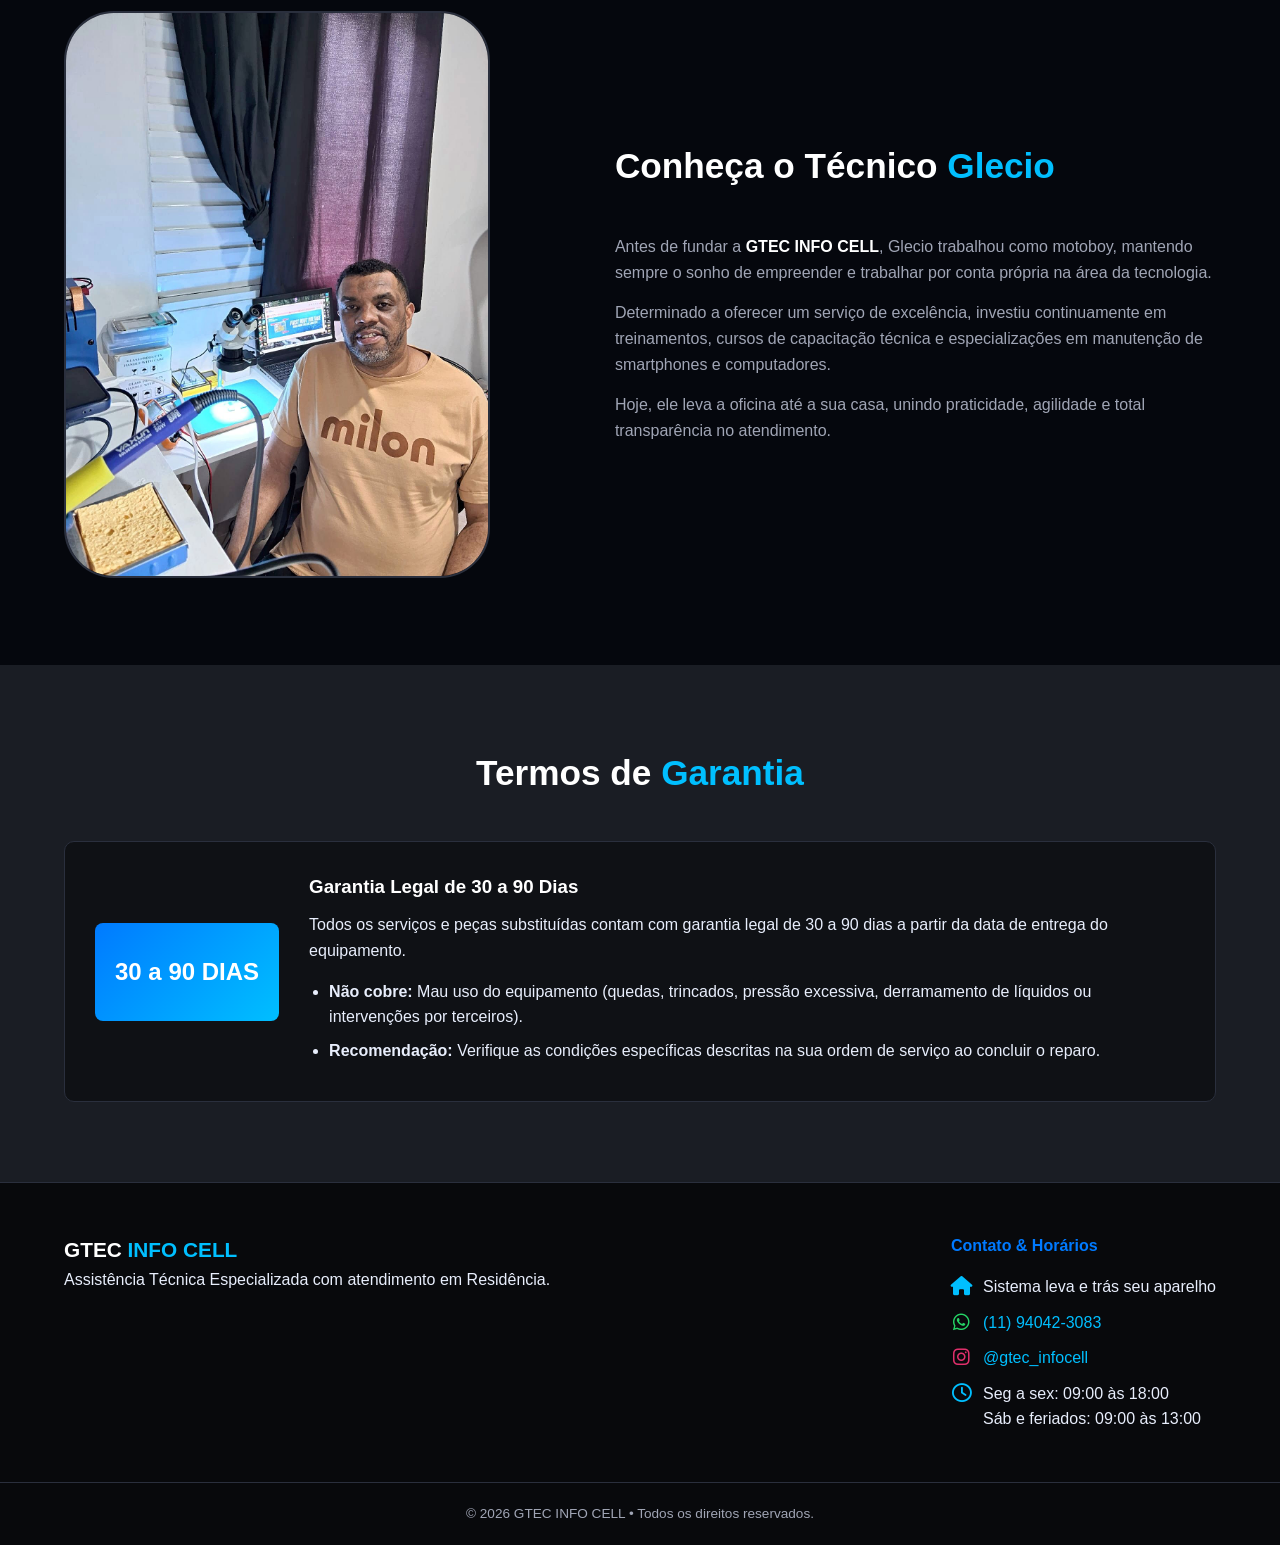
==== commit 15225a0c: "Atualizando o site" ====
--- a/index.html
+++ b/index.html
@@ -37,19 +37,34 @@
     <section id="inicio" class="hero">
         <div class="carrossel">
             <div class="slides">
-            <div class="slide"><img src="./img/carrossel-1-conserto.jpg" alt=""></div>
-            <div class="slide"><img src="./img/carrossel-2-troca-de-tela.jpg" alt="#"></div>
-            <div class="slide"><img src="./img/carrossel-3-bateria.jpg" alt=""></div>
-            </div>
-        </div>
+                <div class="slide">
+                    <picture>
+                        <source media="(max-width: 900px)" srcset="./img/gtec-carrossel-1-mobile-600px.webp">
+                        <img src="./img/carrossel-1-conserto.jpg" alt="Conserto de celulares">
+                    </picture>
+                </div>
+                <div class="slide">
+                    <picture>
+                        <source media="(max-width: 900px)" srcset="./img/gtec-carrossel-2-mobile-600x1066.png">
+                        <img src="./img/carrossel-2-troca-de-tela.jpg" alt="Troca de tela">
+                    </picture>
+                </div>
+                <div class="slide">
+                    <picture>
+                        <source media="(max-width: 900px)" srcset="./img/gtec-carrossel-3-mobile-600x1066.png">
+                        <img src="./img/carrossel-3-bateria.jpg" alt="Troca de bateria">
+                    </picture>
+                </div>
+            </div>
+        </div>
+
         <div class="container hero-container">
             <div class="hero-content">
                 <h1>Assistência Técnica Especializada <span>na Sua Casa!</span></h1>
                 <p>Conserto de Celulares, Tablets, Notebooks e Computadores com praticidade, rapidez e garantia.</p>
                 <div class="hero-btns">
-                    <a href="Formulário GTEC Info Cell.html"  class="btn btn-primary">Pedir Orçamento</a>
-                    <a href="avaliacoes.html"  class="btn btn-secondary">Avaliar Serviço</a>
-                    </div>
+                    <a href="Formulário GTEC Info Cell.html" class="btn btn-primary">Pedir Orçamento</a>
+                    <a href="avaliacoes.html" class="btn btn-secondary">Avaliar Serviço</a>
                 </div>
             </div>
         </div>
@@ -147,7 +162,8 @@
                 <div class="brand-item"><img src="img/aura.png" alt="Xiaomi"><span></span></div>
                 <div class="brand-item"><img src="img/realme.png" alt="Realme"><span></span></div>
                 <div class="brand-item"><img src="img/apple.png" alt="Apple"><span></span></div>
-                <div class="brand-item"><img src="img/unnamed.png" alt="Tablets"><span></span></div>
+                <div class="brand-item"><img src="img/LG-logo.jpg" alt="Lg"><span></span></div>
+                  <div class="brand-item"><img src="img/Ipad-Logo.png" alt="Tablets"><span></span></div>
             </div>
         </div>
     </section>
--- a/style.css
+++ b/style.css
@@ -574,38 +574,6 @@
     overflow: hidden;
 }
 
-/* Carrossel vira plano de fundo */
-.carrossel {
-    position: absolute;
-    inset: 0;
-    z-index: 0;
-    overflow: hidden;
-}
-
-.slides {
-    position: relative;
-    width: 100%;
-    height: 100%;
-}
-
-.slide {
-    position: absolute;
-    inset: 0;
-    opacity: 0;
-    transition: opacity 1.2s ease-in-out;
-}
-
-.slide.active {
-    opacity: 0.5;          /* <<< transparência: 0 (some) a 1 (total) */
-}
-
-.slide img {
-    width: 100%;
-    height: 100%;
-    object-fit: cover;     /* preenche tudo sem distorcer */
-    display: block;
-}
-
 /* Camada escura para o texto ficar legível */
 .hero::after {
     content: "";
@@ -741,4 +709,92 @@
   .logo {
     text-decoration: none;
     cursor: pointer;
+}
+
+@media (max-width: 900px) {
+    .hero {
+        display: block;
+        min-height: 0;
+        padding: 0 0 40px;
+    }
+    .carrossel {
+        position: relative;
+        aspect-ratio: 16 / 9;   /* use a proporção real da sua imagem */
+    }
+    .hero::after { display: none; }
+    .hero-container { padding-top: 30px; }
+}
+
+/* ===== HERO + CARROSSEL (versão final) ===== */
+.hero {
+    position: relative;
+    display: flex;
+    align-items: center;
+    justify-content: center;
+    overflow: hidden;
+    aspect-ratio: auto;
+    padding: 100px 0 80px;
+    height: calc(100vh - 88px);   /* tela menos o cabeçalho */
+    min-height: 560px;
+}
+
+.hero .carrossel {
+    position: absolute;
+    inset: 0;
+    z-index: 0;
+    aspect-ratio: auto;
+    overflow: hidden;
+}
+
+.hero .slides {
+    position: relative;
+    width: 100%;
+    height: 100%;
+}
+
+.hero .slide {
+    position: absolute;
+    inset: 0;
+    opacity: 0;
+    transition: opacity 1.2s ease-in-out;
+}
+
+.hero .slide.active {
+    opacity: 0.5;
+}
+
+.hero .slide picture,
+.hero .slide img {
+    display: block;
+    width: 100%;
+    height: 100%;
+}
+
+.hero .slide img {
+    object-fit: cover;
+    object-position: center;
+}
+
+/* camada escura para o texto ficar legível */
+.hero::after {
+    content: "";
+    display: block;
+    position: absolute;
+    inset: 0;
+    z-index: 1;
+    background: linear-gradient(to bottom, rgba(15,17,21,0.55), rgba(15,17,21,0.85));
+}
+
+.hero .hero-container {
+    position: relative;
+    z-index: 2;
+}
+
+/* CELULAR */
+@media (max-width: 900px) {
+    .hero {
+        height: auto;
+        min-height: 100svh;
+        padding: 100px 0 60px;
+    }
 }
